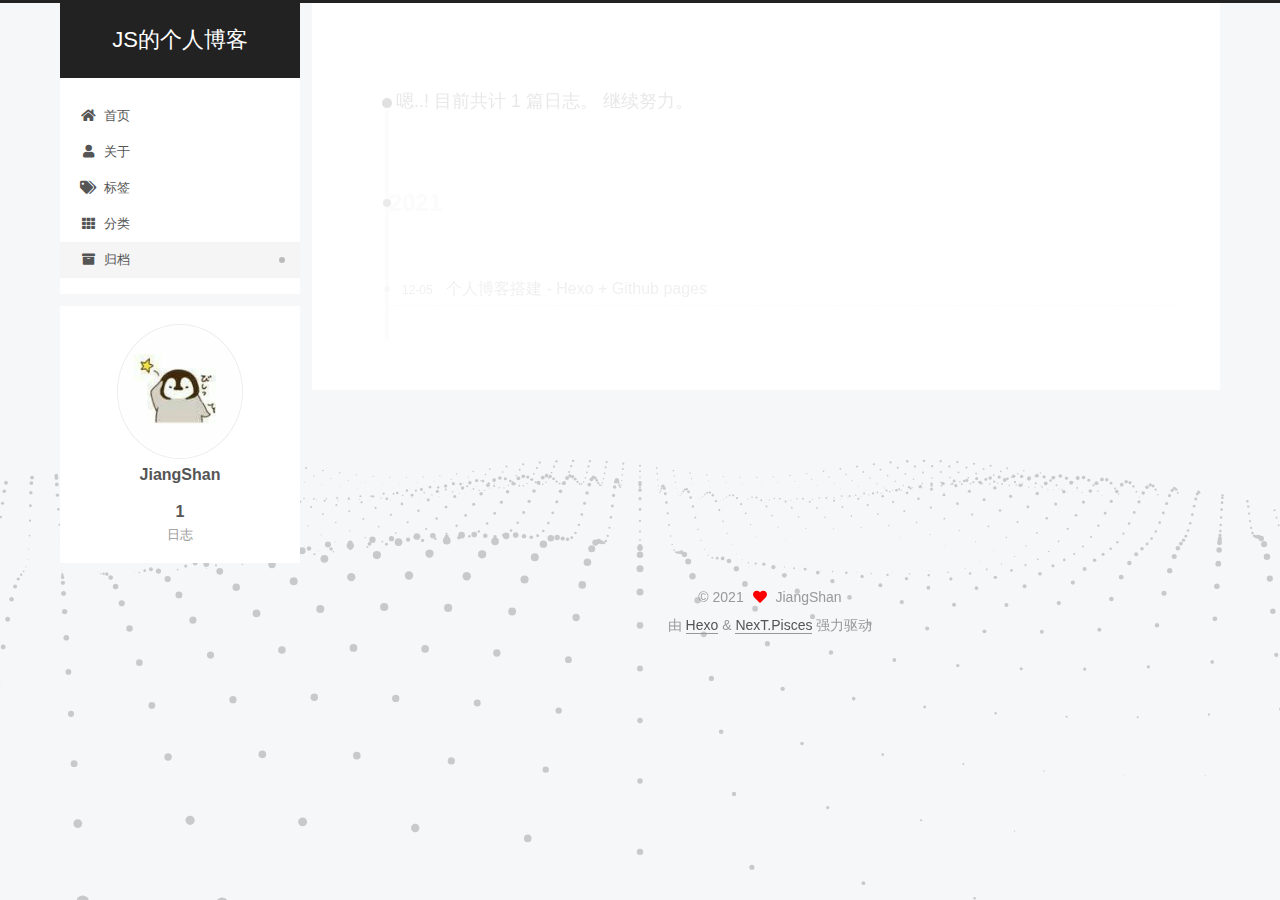
==== archives/index.html @ 1aae8ec8 "Site updated: 2021-12-05 21:14:18" ====
<!DOCTYPE html>
<html lang="zh-Hans">
<head>
  <meta charset="UTF-8">
<meta name="viewport" content="width=device-width, initial-scale=1, maximum-scale=2">
<meta name="theme-color" content="#222">
<meta name="generator" content="Hexo 5.4.0">
  <link rel="apple-touch-icon" sizes="180x180" href="/images/apple-touch-icon-next.png">
  <link rel="icon" type="image/png" sizes="32x32" href="/images/favicon-32x32-next.png">
  <link rel="icon" type="image/png" sizes="16x16" href="/images/favicon-16x16-next.png">
  <link rel="mask-icon" href="/images/logo.svg" color="#222">

<link rel="stylesheet" href="/css/main.css">


<link rel="stylesheet" href="/lib/font-awesome/css/all.min.css">

<script id="hexo-configurations">
    var NexT = window.NexT || {};
    var CONFIG = {"hostname":"jiangshan.site","root":"/","scheme":"Pisces","version":"7.8.0","exturl":false,"sidebar":{"position":"left","display":"post","padding":18,"offset":12,"onmobile":false},"copycode":{"enable":false,"show_result":false,"style":null},"back2top":{"enable":true,"sidebar":false,"scrollpercent":false},"bookmark":{"enable":false,"color":"#222","save":"auto"},"fancybox":false,"mediumzoom":false,"lazyload":false,"pangu":false,"comments":{"style":"tabs","active":null,"storage":true,"lazyload":false,"nav":null},"algolia":{"hits":{"per_page":10},"labels":{"input_placeholder":"Search for Posts","hits_empty":"We didn't find any results for the search: ${query}","hits_stats":"${hits} results found in ${time} ms"}},"localsearch":{"enable":false,"trigger":"auto","top_n_per_article":1,"unescape":false,"preload":false},"motion":{"enable":true,"async":false,"transition":{"post_block":"fadeIn","post_header":"slideDownIn","post_body":"slideDownIn","coll_header":"slideLeftIn","sidebar":"slideUpIn"}}};
  </script>

  <meta property="og:type" content="website">
<meta property="og:title" content="JS的个人博客">
<meta property="og:url" content="http://jiangshan.site/archives/index.html">
<meta property="og:site_name" content="JS的个人博客">
<meta property="og:locale">
<meta property="article:author" content="JiangShan">
<meta name="twitter:card" content="summary">

<link rel="canonical" href="http://jiangshan.site/archives/">


<script id="page-configurations">
  // https://hexo.io/docs/variables.html
  CONFIG.page = {
    sidebar: "",
    isHome : false,
    isPost : false,
    lang   : 'zh-Hans'
  };
</script>

  <title>归档 | JS的个人博客</title>
  






  <noscript>
  <style>
  .use-motion .brand,
  .use-motion .menu-item,
  .sidebar-inner,
  .use-motion .post-block,
  .use-motion .pagination,
  .use-motion .comments,
  .use-motion .post-header,
  .use-motion .post-body,
  .use-motion .collection-header { opacity: initial; }

  .use-motion .site-title,
  .use-motion .site-subtitle {
    opacity: initial;
    top: initial;
  }

  .use-motion .logo-line-before i { left: initial; }
  .use-motion .logo-line-after i { right: initial; }
  </style>
</noscript>

</head>

<body itemscope itemtype="http://schema.org/WebPage">
  <div class="container use-motion">
    <div class="headband"></div>

    <header class="header" itemscope itemtype="http://schema.org/WPHeader">
      <div class="header-inner"><div class="site-brand-container">
  <div class="site-nav-toggle">
    <div class="toggle" aria-label="切换导航栏">
      <span class="toggle-line toggle-line-first"></span>
      <span class="toggle-line toggle-line-middle"></span>
      <span class="toggle-line toggle-line-last"></span>
    </div>
  </div>

  <div class="site-meta">

    <a href="/" class="brand" rel="start">
      <span class="logo-line-before"><i></i></span>
      <h1 class="site-title">JS的个人博客</h1>
      <span class="logo-line-after"><i></i></span>
    </a>
  </div>

  <div class="site-nav-right">
    <div class="toggle popup-trigger">
    </div>
  </div>
</div>




<nav class="site-nav">
  <ul id="menu" class="main-menu menu">
        <li class="menu-item menu-item-home">

    <a href="/" rel="section"><i class="fa fa-home fa-fw"></i>首页</a>

  </li>
        <li class="menu-item menu-item-about">

    <a href="/about/" rel="section"><i class="fa fa-user fa-fw"></i>关于</a>

  </li>
        <li class="menu-item menu-item-tags">

    <a href="/tags/" rel="section"><i class="fa fa-tags fa-fw"></i>标签</a>

  </li>
        <li class="menu-item menu-item-categories">

    <a href="/categories/" rel="section"><i class="fa fa-th fa-fw"></i>分类</a>

  </li>
        <li class="menu-item menu-item-archives">

    <a href="/archives/" rel="section"><i class="fa fa-archive fa-fw"></i>归档</a>

  </li>
  </ul>
</nav>




</div>
    </header>

    
  <div class="back-to-top">
    <i class="fa fa-arrow-up"></i>
    <span>0%</span>
  </div>


    <main class="main">
      <div class="main-inner">
        <div class="content-wrap">
          

          <div class="content archive">
            

  
  
  
  <div class="post-block">
    <div class="posts-collapse">
      <div class="collection-title">
        <span class="collection-header">嗯..! 目前共计 1 篇日志。 继续努力。</span>
      </div>

      
    <div class="collection-year">
      <span class="collection-header">2021</span>
    </div>

  <article itemscope itemtype="http://schema.org/Article">
    <header class="post-header">

      <div class="post-meta">
        <time itemprop="dateCreated"
              datetime="2021-12-05T10:29:55+08:00"
              content="2021-12-05">
          12-05
        </time>
      </div>

      <div class="post-title">
          <a class="post-title-link" href="/2021/12/05/%E4%B8%AA%E4%BA%BA%E5%8D%9A%E5%AE%A2%E6%90%AD%E5%BB%BA-Hexo-Github-pages/" itemprop="url">
            <span itemprop="name">个人博客搭建 - Hexo + Github pages</span>
          </a>
      </div>

    </header>
  </article>


    </div>
  </div>
  
  
  

  



          </div>
          

<script>
  window.addEventListener('tabs:register', () => {
    let { activeClass } = CONFIG.comments;
    if (CONFIG.comments.storage) {
      activeClass = localStorage.getItem('comments_active') || activeClass;
    }
    if (activeClass) {
      let activeTab = document.querySelector(`a[href="#comment-${activeClass}"]`);
      if (activeTab) {
        activeTab.click();
      }
    }
  });
  if (CONFIG.comments.storage) {
    window.addEventListener('tabs:click', event => {
      if (!event.target.matches('.tabs-comment .tab-content .tab-pane')) return;
      let commentClass = event.target.classList[1];
      localStorage.setItem('comments_active', commentClass);
    });
  }
</script>

        </div>
          
  
  <div class="toggle sidebar-toggle">
    <span class="toggle-line toggle-line-first"></span>
    <span class="toggle-line toggle-line-middle"></span>
    <span class="toggle-line toggle-line-last"></span>
  </div>

  <aside class="sidebar">
    <div class="sidebar-inner">

      <ul class="sidebar-nav motion-element">
        <li class="sidebar-nav-toc">
          文章目录
        </li>
        <li class="sidebar-nav-overview">
          站点概览
        </li>
      </ul>

      <!--noindex-->
      <div class="post-toc-wrap sidebar-panel">
      </div>
      <!--/noindex-->

      <div class="site-overview-wrap sidebar-panel">
        <div class="site-author motion-element" itemprop="author" itemscope itemtype="http://schema.org/Person">
    <img class="site-author-image" itemprop="image" alt="JiangShan"
      src="/images/avatar.jpg">
  <p class="site-author-name" itemprop="name">JiangShan</p>
  <div class="site-description" itemprop="description"></div>
</div>
<div class="site-state-wrap motion-element">
  <nav class="site-state">
      <div class="site-state-item site-state-posts">
          <a href="/archives/">
        
          <span class="site-state-item-count">1</span>
          <span class="site-state-item-name">日志</span>
        </a>
      </div>
  </nav>
</div>



      </div>

    </div>
  </aside>
  <div id="sidebar-dimmer"></div>


      </div>
    </main>

    <footer class="footer">
      <div class="footer-inner">
        

        

<div class="copyright">
  
  &copy; 
  <span itemprop="copyrightYear">2021</span>
  <span class="with-love">
    <i class="fa fa-heart"></i>
  </span>
  <span class="author" itemprop="copyrightHolder">JiangShan</span>
</div>
  <div class="powered-by">由 <a href="https://hexo.io/" class="theme-link" rel="noopener" target="_blank">Hexo</a> & <a href="https://pisces.theme-next.org/" class="theme-link" rel="noopener" target="_blank">NexT.Pisces</a> 强力驱动
  </div>

        








      </div>
    </footer>
  </div>

  
  <script src="/lib/anime.min.js"></script>
  <script src="/lib/velocity/velocity.min.js"></script>
  <script src="/lib/velocity/velocity.ui.min.js"></script>

<script src="/js/utils.js"></script>

<script src="/js/motion.js"></script>


<script src="/js/schemes/pisces.js"></script>


<script src="/js/next-boot.js"></script>


  <script defer src="/lib/three/three.min.js"></script>
    <script defer src="/lib/three/three-waves.min.js"></script>


  















  

  

</body>
</html>
---- css/main.css ----
:root {
  --body-bg-color: #f5f7f9;
  --content-bg-color: #fff;
  --card-bg-color: #f5f5f5;
  --text-color: #555;
  --blockquote-color: #666;
  --link-color: #555;
  --link-hover-color: #222;
  --brand-color: #fff;
  --brand-hover-color: #fff;
  --table-row-odd-bg-color: #f9f9f9;
  --table-row-hover-bg-color: #f5f5f5;
  --menu-item-bg-color: #f5f5f5;
  --btn-default-bg: #fff;
  --btn-default-color: #555;
  --btn-default-border-color: #555;
  --btn-default-hover-bg: #222;
  --btn-default-hover-color: #fff;
  --btn-default-hover-border-color: #222;
}
html {
  line-height: 1.15; /* 1 */
  -webkit-text-size-adjust: 100%; /* 2 */
}
body {
  margin: 0;
}
main {
  display: block;
}
h1 {
  font-size: 2em;
  margin: 0.67em 0;
}
hr {
  box-sizing: content-box; /* 1 */
  height: 0; /* 1 */
  overflow: visible; /* 2 */
}
pre {
  font-family: monospace, monospace; /* 1 */
  font-size: 1em; /* 2 */
}
a {
  background: transparent;
}
abbr[title] {
  border-bottom: none; /* 1 */
  text-decoration: underline; /* 2 */
  text-decoration: underline dotted; /* 2 */
}
b,
strong {
  font-weight: bolder;
}
code,
kbd,
samp {
  font-family: monospace, monospace; /* 1 */
  font-size: 1em; /* 2 */
}
small {
  font-size: 80%;
}
sub,
sup {
  font-size: 75%;
  line-height: 0;
  position: relative;
  vertical-align: baseline;
}
sub {
  bottom: -0.25em;
}
sup {
  top: -0.5em;
}
img {
  border-style: none;
}
button,
input,
optgroup,
select,
textarea {
  font-family: inherit; /* 1 */
  font-size: 100%; /* 1 */
  line-height: 1.15; /* 1 */
  margin: 0; /* 2 */
}
button,
input {
/* 1 */
  overflow: visible;
}
button,
select {
/* 1 */
  text-transform: none;
}
button,
[type='button'],
[type='reset'],
[type='submit'] {
  -webkit-appearance: button;
}
button::-moz-focus-inner,
[type='button']::-moz-focus-inner,
[type='reset']::-moz-focus-inner,
[type='submit']::-moz-focus-inner {
  border-style: none;
  padding: 0;
}
button:-moz-focusring,
[type='button']:-moz-focusring,
[type='reset']:-moz-focusring,
[type='submit']:-moz-focusring {
  outline: 1px dotted ButtonText;
}
fieldset {
  padding: 0.35em 0.75em 0.625em;
}
legend {
  box-sizing: border-box; /* 1 */
  color: inherit; /* 2 */
  display: table; /* 1 */
  max-width: 100%; /* 1 */
  padding: 0; /* 3 */
  white-space: normal; /* 1 */
}
progress {
  vertical-align: baseline;
}
textarea {
  overflow: auto;
}
[type='checkbox'],
[type='radio'] {
  box-sizing: border-box; /* 1 */
  padding: 0; /* 2 */
}
[type='number']::-webkit-inner-spin-button,
[type='number']::-webkit-outer-spin-button {
  height: auto;
}
[type='search'] {
  outline-offset: -2px; /* 2 */
  -webkit-appearance: textfield; /* 1 */
}
[type='search']::-webkit-search-decoration {
  -webkit-appearance: none;
}
::-webkit-file-upload-button {
  font: inherit; /* 2 */
  -webkit-appearance: button; /* 1 */
}
details {
  display: block;
}
summary {
  display: list-item;
}
template {
  display: none;
}
[hidden] {
  display: none;
}
::selection {
  background: #262a30;
  color: #eee;
}
html,
body {
  height: 100%;
}
body {
  background: var(--body-bg-color);
  color: var(--text-color);
  font-family: 'Lato', "PingFang SC", "Microsoft YaHei", sans-serif;
  font-size: 1em;
  line-height: 2;
}
@media (max-width: 991px) {
  body {
    padding-left: 0 !important;
    padding-right: 0 !important;
  }
}
h1,
h2,
h3,
h4,
h5,
h6 {
  font-family: 'Lato', "PingFang SC", "Microsoft YaHei", sans-serif;
  font-weight: bold;
  line-height: 1.5;
  margin: 20px 0 15px;
}
h1 {
  font-size: 1.5em;
}
h2 {
  font-size: 1.375em;
}
h3 {
  font-size: 1.25em;
}
h4 {
  font-size: 1.125em;
}
h5 {
  font-size: 1em;
}
h6 {
  font-size: 0.875em;
}
p {
  margin: 0 0 20px 0;
}
a,
span.exturl {
  border-bottom: 1px solid #999;
  color: var(--link-color);
  outline: 0;
  text-decoration: none;
  overflow-wrap: break-word;
  word-wrap: break-word;
  cursor: pointer;
}
a:hover,
span.exturl:hover {
  border-bottom-color: var(--link-hover-color);
  color: var(--link-hover-color);
}
iframe,
img,
video {
  display: block;
  margin-left: auto;
  margin-right: auto;
  max-width: 100%;
}
hr {
  background-image: repeating-linear-gradient(-45deg, #ddd, #ddd 4px, transparent 4px, transparent 8px);
  border: 0;
  height: 3px;
  margin: 40px 0;
}
blockquote {
  border-left: 4px solid #ddd;
  color: var(--blockquote-color);
  margin: 0;
  padding: 0 15px;
}
blockquote cite::before {
  content: '-';
  padding: 0 5px;
}
dt {
  font-weight: bold;
}
dd {
  margin: 0;
  padding: 0;
}
kbd {
  background-color: #f5f5f5;
  background-image: linear-gradient(#eee, #fff, #eee);
  border: 1px solid #ccc;
  border-radius: 0.2em;
  box-shadow: 0.1em 0.1em 0.2em rgba(0,0,0,0.1);
  color: #555;
  font-family: inherit;
  padding: 0.1em 0.3em;
  white-space: nowrap;
}
.table-container {
  overflow: auto;
}
table {
  border-collapse: collapse;
  border-spacing: 0;
  font-size: 0.875em;
  margin: 0 0 20px 0;
  width: 100%;
}
tbody tr:nth-of-type(odd) {
  background: var(--table-row-odd-bg-color);
}
tbody tr:hover {
  background: var(--table-row-hover-bg-color);
}
caption,
th,
td {
  font-weight: normal;
  padding: 8px;
  vertical-align: middle;
}
th,
td {
  border: 1px solid #ddd;
  border-bottom: 3px solid #ddd;
}
th {
  font-weight: 700;
  padding-bottom: 10px;
}
td {
  border-bottom-width: 1px;
}
.btn {
  background: var(--btn-default-bg);
  border: 2px solid var(--btn-default-border-color);
  border-radius: 2px;
  color: var(--btn-default-color);
  display: inline-block;
  font-size: 0.875em;
  line-height: 2;
  padding: 0 20px;
  text-decoration: none;
  transition-property: background-color;
  transition-delay: 0s;
  transition-duration: 0.2s;
  transition-timing-function: ease-in-out;
}
.btn:hover {
  background: var(--btn-default-hover-bg);
  border-color: var(--btn-default-hover-border-color);
  color: var(--btn-default-hover-color);
}
.btn + .btn {
  margin: 0 0 8px 8px;
}
.btn .fa-fw {
  text-align: left;
  width: 1.285714285714286em;
}
.toggle {
  line-height: 0;
}
.toggle .toggle-line {
  background: #fff;
  display: inline-block;
  height: 2px;
  left: 0;
  position: relative;
  top: 0;
  transition: all 0.4s;
  vertical-align: top;
  width: 100%;
}
.toggle .toggle-line:not(:first-child) {
  margin-top: 3px;
}
.toggle.toggle-arrow .toggle-line-first {
  left: 50%;
  top: 2px;
  transform: rotate(45deg);
  width: 50%;
}
.toggle.toggle-arrow .toggle-line-middle {
  left: 2px;
  width: 90%;
}
.toggle.toggle-arrow .toggle-line-last {
  left: 50%;
  top: -2px;
  transform: rotate(-45deg);
  width: 50%;
}
.toggle.toggle-close .toggle-line-first {
  transform: rotate(-45deg);
  top: 5px;
}
.toggle.toggle-close .toggle-line-middle {
  opacity: 0;
}
.toggle.toggle-close .toggle-line-last {
  transform: rotate(45deg);
  top: -5px;
}
.highlight,
pre {
  background: #f7f7f7;
  color: #4d4d4c;
  line-height: 1.6;
  margin: 0 auto 20px;
}
pre,
code {
  font-family: consolas, Menlo, monospace, "PingFang SC", "Microsoft YaHei";
}
code {
  background: #eee;
  border-radius: 3px;
  color: #555;
  padding: 2px 4px;
  overflow-wrap: break-word;
  word-wrap: break-word;
}
.highlight *::selection {
  background: #d6d6d6;
}
.highlight pre {
  border: 0;
  margin: 0;
  padding: 10px 0;
}
.highlight table {
  border: 0;
  margin: 0;
  width: auto;
}
.highlight td {
  border: 0;
  padding: 0;
}
.highlight figcaption {
  background: #eff2f3;
  color: #4d4d4c;
  display: flex;
  font-size: 0.875em;
  justify-content: space-between;
  line-height: 1.2;
  padding: 0.5em;
}
.highlight figcaption a {
  color: #4d4d4c;
}
.highlight figcaption a:hover {
  border-bottom-color: #4d4d4c;
}
.highlight .gutter {
  -moz-user-select: none;
  -ms-user-select: none;
  -webkit-user-select: none;
  user-select: none;
}
.highlight .gutter pre {
  background: #eff2f3;
  color: #869194;
  padding-left: 10px;
  padding-right: 10px;
  text-align: right;
}
.highlight .code pre {
  background: #f7f7f7;
  padding-left: 10px;
  width: 100%;
}
.gist table {
  width: auto;
}
.gist table td {
  border: 0;
}
pre {
  overflow: auto;
  padding: 10px;
}
pre code {
  background: none;
  color: #4d4d4c;
  font-size: 0.875em;
  padding: 0;
  text-shadow: none;
}
pre .deletion {
  background: #fdd;
}
pre .addition {
  background: #dfd;
}
pre .meta {
  color: #eab700;
  -moz-user-select: none;
  -ms-user-select: none;
  -webkit-user-select: none;
  user-select: none;
}
pre .comment {
  color: #8e908c;
}
pre .variable,
pre .attribute,
pre .tag,
pre .name,
pre .regexp,
pre .ruby .constant,
pre .xml .tag .title,
pre .xml .pi,
pre .xml .doctype,
pre .html .doctype,
pre .css .id,
pre .css .class,
pre .css .pseudo {
  color: #c82829;
}
pre .number,
pre .preprocessor,
pre .built_in,
pre .builtin-name,
pre .literal,
pre .params,
pre .constant,
pre .command {
  color: #f5871f;
}
pre .ruby .class .title,
pre .css .rules .attribute,
pre .string,
pre .symbol,
pre .value,
pre .inheritance,
pre .header,
pre .ruby .symbol,
pre .xml .cdata,
pre .special,
pre .formula {
  color: #718c00;
}
pre .title,
pre .css .hexcolor {
  color: #3e999f;
}
pre .function,
pre .python .decorator,
pre .python .title,
pre .ruby .function .title,
pre .ruby .title .keyword,
pre .perl .sub,
pre .javascript .title,
pre .coffeescript .title {
  color: #4271ae;
}
pre .keyword,
pre .javascript .function {
  color: #8959a8;
}
.blockquote-center {
  border-left: none;
  margin: 40px 0;
  padding: 0;
  position: relative;
  text-align: center;
}
.blockquote-center .fa {
  display: block;
  opacity: 0.6;
  position: absolute;
  width: 100%;
}
.blockquote-center .fa-quote-left {
  border-top: 1px solid #ccc;
  text-align: left;
  top: -20px;
}
.blockquote-center .fa-quote-right {
  border-bottom: 1px solid #ccc;
  text-align: right;
  bottom: -20px;
}
.blockquote-center p,
.blockquote-center div {
  text-align: center;
}
.post-body .group-picture img {
  margin: 0 auto;
  padding: 0 3px;
}
.group-picture-row {
  margin-bottom: 6px;
  overflow: hidden;
}
.group-picture-column {
  float: left;
  margin-bottom: 10px;
}
.post-body .label {
  color: #555;
  display: inline;
  padding: 0 2px;
}
.post-body .label.default {
  background: #f0f0f0;
}
.post-body .label.primary {
  background: #efe6f7;
}
.post-body .label.info {
  background: #e5f2f8;
}
.post-body .label.success {
  background: #e7f4e9;
}
.post-body .label.warning {
  background: #fcf6e1;
}
.post-body .label.danger {
  background: #fae8eb;
}
.post-body .tabs {
  margin-bottom: 20px;
}
.post-body .tabs,
.tabs-comment {
  display: block;
  padding-top: 10px;
  position: relative;
}
.post-body .tabs ul.nav-tabs,
.tabs-comment ul.nav-tabs {
  display: flex;
  flex-wrap: wrap;
  margin: 0;
  margin-bottom: -1px;
  padding: 0;
}
@media (max-width: 413px) {
  .post-body .tabs ul.nav-tabs,
  .tabs-comment ul.nav-tabs {
    display: block;
    margin-bottom: 5px;
  }
}
.post-body .tabs ul.nav-tabs li.tab,
.tabs-comment ul.nav-tabs li.tab {
  border-bottom: 1px solid #ddd;
  border-left: 1px solid transparent;
  border-right: 1px solid transparent;
  border-top: 3px solid transparent;
  flex-grow: 1;
  list-style-type: none;
  border-radius: 0 0 0 0;
}
@media (max-width: 413px) {
  .post-body .tabs ul.nav-tabs li.tab,
  .tabs-comment ul.nav-tabs li.tab {
    border-bottom: 1px solid transparent;
    border-left: 3px solid transparent;
    border-right: 1px solid transparent;
    border-top: 1px solid transparent;
  }
}
@media (max-width: 413px) {
  .post-body .tabs ul.nav-tabs li.tab,
  .tabs-comment ul.nav-tabs li.tab {
    border-radius: 0;
  }
}
.post-body .tabs ul.nav-tabs li.tab a,
.tabs-comment ul.nav-tabs li.tab a {
  border-bottom: initial;
  display: block;
  line-height: 1.8;
  outline: 0;
  padding: 0.25em 0.75em;
  text-align: center;
  transition-delay: 0s;
  transition-duration: 0.2s;
  transition-timing-function: ease-out;
}
.post-body .tabs ul.nav-tabs li.tab a i,
.tabs-comment ul.nav-tabs li.tab a i {
  width: 1.285714285714286em;
}
.post-body .tabs ul.nav-tabs li.tab.active,
.tabs-comment ul.nav-tabs li.tab.active {
  border-bottom: 1px solid transparent;
  border-left: 1px solid #ddd;
  border-right: 1px solid #ddd;
  border-top: 3px solid #fc6423;
}
@media (max-width: 413px) {
  .post-body .tabs ul.nav-tabs li.tab.active,
  .tabs-comment ul.nav-tabs li.tab.active {
    border-bottom: 1px solid #ddd;
    border-left: 3px solid #fc6423;
    border-right: 1px solid #ddd;
    border-top: 1px solid #ddd;
  }
}
.post-body .tabs ul.nav-tabs li.tab.active a,
.tabs-comment ul.nav-tabs li.tab.active a {
  color: var(--link-color);
  cursor: default;
}
.post-body .tabs .tab-content .tab-pane,
.tabs-comment .tab-content .tab-pane {
  border: 1px solid #ddd;
  border-top: 0;
  padding: 20px 20px 0 20px;
  border-radius: 0;
}
.post-body .tabs .tab-content .tab-pane:not(.active),
.tabs-comment .tab-content .tab-pane:not(.active) {
  display: none;
}
.post-body .tabs .tab-content .tab-pane.active,
.tabs-comment .tab-content .tab-pane.active {
  display: block;
}
.post-body .tabs .tab-content .tab-pane.active:nth-of-type(1),
.tabs-comment .tab-content .tab-pane.active:nth-of-type(1) {
  border-radius: 0 0 0 0;
}
@media (max-width: 413px) {
  .post-body .tabs .tab-content .tab-pane.active:nth-of-type(1),
  .tabs-comment .tab-content .tab-pane.active:nth-of-type(1) {
    border-radius: 0;
  }
}
.post-body .note {
  border-radius: 3px;
  margin-bottom: 20px;
  padding: 1em;
  position: relative;
  border: 1px solid #eee;
  border-left-width: 5px;
}
.post-body .note h2,
.post-body .note h3,
.post-body .note h4,
.post-body .note h5,
.post-body .note h6 {
  margin-top: 0;
  border-bottom: initial;
  margin-bottom: 0;
  padding-top: 0;
}
.post-body .note p:first-child,
.post-body .note ul:first-child,
.post-body .note ol:first-child,
.post-body .note table:first-child,
.post-body .note pre:first-child,
.post-body .note blockquote:first-child,
.post-body .note img:first-child {
  margin-top: 0;
}
.post-body .note p:last-child,
.post-body .note ul:last-child,
.post-body .note ol:last-child,
.post-body .note table:last-child,
.post-body .note pre:last-child,
.post-body .note blockquote:last-child,
.post-body .note img:last-child {
  margin-bottom: 0;
}
.post-body .note.default {
  border-left-color: #777;
}
.post-body .note.default h2,
.post-body .note.default h3,
.post-body .note.default h4,
.post-body .note.default h5,
.post-body .note.default h6 {
  color: #777;
}
.post-body .note.primary {
  border-left-color: #6f42c1;
}
.post-body .note.primary h2,
.post-body .note.primary h3,
.post-body .note.primary h4,
.post-body .note.primary h5,
.post-body .note.primary h6 {
  color: #6f42c1;
}
.post-body .note.info {
  border-left-color: #428bca;
}
.post-body .note.info h2,
.post-body .note.info h3,
.post-body .note.info h4,
.post-body .note.info h5,
.post-body .note.info h6 {
  color: #428bca;
}
.post-body .note.success {
  border-left-color: #5cb85c;
}
.post-body .note.success h2,
.post-body .note.success h3,
.post-body .note.success h4,
.post-body .note.success h5,
.post-body .note.success h6 {
  color: #5cb85c;
}
.post-body .note.warning {
  border-left-color: #f0ad4e;
}
.post-body .note.warning h2,
.post-body .note.warning h3,
.post-body .note.warning h4,
.post-body .note.warning h5,
.post-body .note.warning h6 {
  color: #f0ad4e;
}
.post-body .note.danger {
  border-left-color: #d9534f;
}
.post-body .note.danger h2,
.post-body .note.danger h3,
.post-body .note.danger h4,
.post-body .note.danger h5,
.post-body .note.danger h6 {
  color: #d9534f;
}
.pagination .prev,
.pagination .next,
.pagination .page-number,
.pagination .space {
  display: inline-block;
  margin: 0 10px;
  padding: 0 11px;
  position: relative;
  top: -1px;
}
@media (max-width: 767px) {
  .pagination .prev,
  .pagination .next,
  .pagination .page-number,
  .pagination .space {
    margin: 0 5px;
  }
}
.pagination {
  border-top: 1px solid #eee;
  margin: 120px 0 0;
  text-align: center;
}
.pagination .prev,
.pagination .next,
.pagination .page-number {
  border-bottom: 0;
  border-top: 1px solid #eee;
  transition-property: border-color;
  transition-delay: 0s;
  transition-duration: 0.2s;
  transition-timing-function: ease-in-out;
}
.pagination .prev:hover,
.pagination .next:hover,
.pagination .page-number:hover {
  border-top-color: #222;
}
.pagination .space {
  margin: 0;
  padding: 0;
}
.pagination .prev {
  margin-left: 0;
}
.pagination .next {
  margin-right: 0;
}
.pagination .page-number.current {
  background: #ccc;
  border-top-color: #ccc;
  color: #fff;
}
@media (max-width: 767px) {
  .pagination {
    border-top: none;
  }
  .pagination .prev,
  .pagination .next,
  .pagination .page-number {
    border-bottom: 1px solid #eee;
    border-top: 0;
    margin-bottom: 10px;
    padding: 0 10px;
  }
  .pagination .prev:hover,
  .pagination .next:hover,
  .pagination .page-number:hover {
    border-bottom-color: #222;
  }
}
.comments {
  margin-top: 60px;
  overflow: hidden;
}
.comment-button-group {
  display: flex;
  flex-wrap: wrap-reverse;
  justify-content: center;
  margin: 1em 0;
}
.comment-button-group .comment-button {
  margin: 0.1em 0.2em;
}
.comment-button-group .comment-button.active {
  background: var(--btn-default-hover-bg);
  border-color: var(--btn-default-hover-border-color);
  color: var(--btn-default-hover-color);
}
.comment-position {
  display: none;
}
.comment-position.active {
  display: block;
}
.tabs-comment {
  background: var(--content-bg-color);
  margin-top: 4em;
  padding-top: 0;
}
.tabs-comment .comments {
  border: 0;
  box-shadow: none;
  margin-top: 0;
  padding-top: 0;
}
.container {
  min-height: 100%;
  position: relative;
}
.main-inner {
  margin: 0 auto;
  width: calc(100% - 20px);
}
@media (min-width: 1200px) {
  .main-inner {
    width: 1160px;
  }
}
@media (min-width: 1600px) {
  .main-inner {
    width: 73%;
  }
}
@media (max-width: 767px) {
  .content-wrap {
    padding: 0 20px;
  }
}
.header {
  background: transparent;
}
.header-inner {
  margin: 0 auto;
  width: calc(100% - 20px);
}
@media (min-width: 1200px) {
  .header-inner {
    width: 1160px;
  }
}
@media (min-width: 1600px) {
  .header-inner {
    width: 73%;
  }
}
.site-brand-container {
  display: flex;
  flex-shrink: 0;
  padding: 0 10px;
}
.headband {
  background: #222;
  height: 3px;
}
.site-meta {
  flex-grow: 1;
  text-align: center;
}
@media (max-width: 767px) {
  .site-meta {
    text-align: center;
  }
}
.brand {
  border-bottom: none;
  color: var(--brand-color);
  display: inline-block;
  line-height: 1.375em;
  padding: 0 40px;
  position: relative;
}
.brand:hover {
  color: var(--brand-hover-color);
}
.site-title {
  font-family: 'Lato', "PingFang SC", "Microsoft YaHei", sans-serif;
  font-size: 1.375em;
  font-weight: normal;
  margin: 0;
}
.site-subtitle {
  color: #ddd;
  font-size: 0.8125em;
  margin: 10px 0;
}
.use-motion .brand {
  opacity: 0;
}
.use-motion .site-title,
.use-motion .site-subtitle,
.use-motion .custom-logo-image {
  opacity: 0;
  position: relative;
  top: -10px;
}
.site-nav-toggle,
.site-nav-right {
  display: none;
}
@media (max-width: 767px) {
  .site-nav-toggle,
  .site-nav-right {
    display: flex;
    flex-direction: column;
    justify-content: center;
  }
}
.site-nav-toggle .toggle,
.site-nav-right .toggle {
  color: var(--text-color);
  padding: 10px;
  width: 22px;
}
.site-nav-toggle .toggle .toggle-line,
.site-nav-right .toggle .toggle-line {
  background: var(--text-color);
  border-radius: 1px;
}
.site-nav {
  display: block;
}
@media (max-width: 767px) {
  .site-nav {
    clear: both;
    display: none;
  }
}
.site-nav.site-nav-on {
  display: block;
}
.menu {
  margin-top: 20px;
  padding-left: 0;
  text-align: center;
}
.menu-item {
  display: inline-block;
  list-style: none;
  margin: 0 10px;
}
@media (max-width: 767px) {
  .menu-item {
    display: block;
    margin-top: 10px;
  }
  .menu-item.menu-item-search {
    display: none;
  }
}
.menu-item a,
.menu-item span.exturl {
  border-bottom: 0;
  display: block;
  font-size: 0.8125em;
  transition-property: border-color;
  transition-delay: 0s;
  transition-duration: 0.2s;
  transition-timing-function: ease-in-out;
}
@media (hover: none) {
  .menu-item a:hover,
  .menu-item span.exturl:hover {
    border-bottom-color: transparent !important;
  }
}
.menu-item .fa,
.menu-item .fab,
.menu-item .far,
.menu-item .fas {
  margin-right: 8px;
}
.menu-item .badge {
  display: inline-block;
  font-weight: bold;
  line-height: 1;
  margin-left: 0.35em;
  margin-top: 0.35em;
  text-align: center;
  white-space: nowrap;
}
@media (max-width: 767px) {
  .menu-item .badge {
    float: right;
    margin-left: 0;
  }
}
.menu-item-active a,
.menu .menu-item a:hover,
.menu .menu-item span.exturl:hover {
  background: var(--menu-item-bg-color);
}
.use-motion .menu-item {
  opacity: 0;
}
.sidebar {
  background: #222;
  bottom: 0;
  box-shadow: inset 0 2px 6px #000;
  position: fixed;
  top: 0;
}
@media (max-width: 991px) {
  .sidebar {
    display: none;
  }
}
.sidebar-inner {
  color: #999;
  padding: 18px 10px;
  text-align: center;
}
.cc-license {
  margin-top: 10px;
  text-align: center;
}
.cc-license .cc-opacity {
  border-bottom: none;
  opacity: 0.7;
}
.cc-license .cc-opacity:hover {
  opacity: 0.9;
}
.cc-license img {
  display: inline-block;
}
.site-author-image {
  border: 1px solid #eee;
  display: block;
  margin: 0 auto;
  max-width: 120px;
  padding: 2px;
  border-radius: 50%;
}
.site-author-name {
  color: var(--text-color);
  font-weight: 600;
  margin: 0;
  text-align: center;
}
.site-description {
  color: #999;
  font-size: 0.8125em;
  margin-top: 0;
  text-align: center;
}
.links-of-author {
  margin-top: 15px;
}
.links-of-author a,
.links-of-author span.exturl {
  border-bottom-color: #555;
  display: inline-block;
  font-size: 0.8125em;
  margin-bottom: 10px;
  margin-right: 10px;
  vertical-align: middle;
}
.links-of-author a::before,
.links-of-author span.exturl::before {
  background: #a259cb;
  border-radius: 50%;
  content: ' ';
  display: inline-block;
  height: 4px;
  margin-right: 3px;
  vertical-align: middle;
  width: 4px;
}
.sidebar-button {
  margin-top: 15px;
}
.sidebar-button a {
  border: 1px solid #fc6423;
  border-radius: 4px;
  color: #fc6423;
  display: inline-block;
  padding: 0 15px;
}
.sidebar-button a .fa,
.sidebar-button a .fab,
.sidebar-button a .far,
.sidebar-button a .fas {
  margin-right: 5px;
}
.sidebar-button a:hover {
  background: #fc6423;
  border: 1px solid #fc6423;
  color: #fff;
}
.sidebar-button a:hover .fa,
.sidebar-button a:hover .fab,
.sidebar-button a:hover .far,
.sidebar-button a:hover .fas {
  color: #fff;
}
.links-of-blogroll {
  font-size: 0.8125em;
  margin-top: 10px;
}
.links-of-blogroll-title {
  font-size: 0.875em;
  font-weight: 600;
  margin-top: 0;
}
.links-of-blogroll-list {
  list-style: none;
  margin: 0;
  padding: 0;
}
#sidebar-dimmer {
  display: none;
}
@media (max-width: 767px) {
  #sidebar-dimmer {
    background: #000;
    display: block;
    height: 100%;
    left: 100%;
    opacity: 0;
    position: fixed;
    top: 0;
    width: 100%;
    z-index: 1100;
  }
  .sidebar-active + #sidebar-dimmer {
    opacity: 0.7;
    transform: translateX(-100%);
    transition: opacity 0.5s;
  }
}
.sidebar-nav {
  margin: 0;
  padding-bottom: 20px;
  padding-left: 0;
}
.sidebar-nav li {
  border-bottom: 1px solid transparent;
  color: var(--text-color);
  cursor: pointer;
  display: inline-block;
  font-size: 0.875em;
}
.sidebar-nav li.sidebar-nav-overview {
  margin-left: 10px;
}
.sidebar-nav li:hover {
  color: #fc6423;
}
.sidebar-nav .sidebar-nav-active {
  border-bottom-color: #fc6423;
  color: #fc6423;
}
.sidebar-nav .sidebar-nav-active:hover {
  color: #fc6423;
}
.sidebar-panel {
  display: none;
  overflow-x: hidden;
  overflow-y: auto;
}
.sidebar-panel-active {
  display: block;
}
.sidebar-toggle {
  background: #222;
  bottom: 45px;
  cursor: pointer;
  height: 14px;
  left: 30px;
  padding: 5px;
  position: fixed;
  width: 14px;
  z-index: 1300;
}
@media (max-width: 991px) {
  .sidebar-toggle {
    left: 20px;
    opacity: 0.8;
    display: none;
  }
}
.sidebar-toggle:hover .toggle-line {
  background: #fc6423;
}
.post-toc {
  font-size: 0.875em;
}
.post-toc ol {
  list-style: none;
  margin: 0;
  padding: 0 2px 5px 10px;
  text-align: left;
}
.post-toc ol > ol {
  padding-left: 0;
}
.post-toc ol a {
  transition-property: all;
  transition-delay: 0s;
  transition-duration: 0.2s;
  transition-timing-function: ease-in-out;
}
.post-toc .nav-item {
  line-height: 1.8;
  overflow: hidden;
  text-overflow: ellipsis;
  white-space: nowrap;
}
.post-toc .nav .nav-child {
  display: none;
}
.post-toc .nav .active > .nav-child {
  display: block;
}
.post-toc .nav .active-current > .nav-child {
  display: block;
}
.post-toc .nav .active-current > .nav-child > .nav-item {
  display: block;
}
.post-toc .nav .active > a {
  border-bottom-color: #fc6423;
  color: #fc6423;
}
.post-toc .nav .active-current > a {
  color: #fc6423;
}
.post-toc .nav .active-current > a:hover {
  color: #fc6423;
}
.site-state {
  display: flex;
  justify-content: center;
  line-height: 1.4;
  margin-top: 10px;
  overflow: hidden;
  text-align: center;
  white-space: nowrap;
}
.site-state-item {
  padding: 0 15px;
}
.site-state-item:not(:first-child) {
  border-left: 1px solid #eee;
}
.site-state-item a {
  border-bottom: none;
}
.site-state-item-count {
  display: block;
  font-size: 1em;
  font-weight: 600;
  text-align: center;
}
.site-state-item-name {
  color: #999;
  font-size: 0.8125em;
}
.footer {
  color: #999;
  font-size: 0.875em;
  padding: 20px 0;
}
.footer.footer-fixed {
  bottom: 0;
  left: 0;
  position: absolute;
  right: 0;
}
.footer-inner {
  box-sizing: border-box;
  margin: 0 auto;
  text-align: center;
  width: calc(100% - 20px);
}
@media (min-width: 1200px) {
  .footer-inner {
    width: 1160px;
  }
}
@media (min-width: 1600px) {
  .footer-inner {
    width: 73%;
  }
}
.languages {
  display: inline-block;
  font-size: 1.125em;
  position: relative;
}
.languages .lang-select-label span {
  margin: 0 0.5em;
}
.languages .lang-select {
  height: 100%;
  left: 0;
  opacity: 0;
  position: absolute;
  top: 0;
  width: 100%;
}
.with-love {
  color: #ff0000;
  display: inline-block;
  margin: 0 5px;
}
.powered-by,
.theme-info {
  display: inline-block;
}
@-moz-keyframes iconAnimate {
  0%, 100% {
    transform: scale(1);
  }
  10%, 30% {
    transform: scale(0.9);
  }
  20%, 40%, 60%, 80% {
    transform: scale(1.1);
  }
  50%, 70% {
    transform: scale(1.1);
  }
}
@-webkit-keyframes iconAnimate {
  0%, 100% {
    transform: scale(1);
  }
  10%, 30% {
    transform: scale(0.9);
  }
  20%, 40%, 60%, 80% {
    transform: scale(1.1);
  }
  50%, 70% {
    transform: scale(1.1);
  }
}
@-o-keyframes iconAnimate {
  0%, 100% {
    transform: scale(1);
  }
  10%, 30% {
    transform: scale(0.9);
  }
  20%, 40%, 60%, 80% {
    transform: scale(1.1);
  }
  50%, 70% {
    transform: scale(1.1);
  }
}
@keyframes iconAnimate {
  0%, 100% {
    transform: scale(1);
  }
  10%, 30% {
    transform: scale(0.9);
  }
  20%, 40%, 60%, 80% {
    transform: scale(1.1);
  }
  50%, 70% {
    transform: scale(1.1);
  }
}
.back-to-top {
  font-size: 12px;
  text-align: center;
  transition-delay: 0s;
  transition-duration: 0.2s;
  transition-timing-function: ease-in-out;
}
.back-to-top {
  background: #222;
  bottom: -100px;
  box-sizing: border-box;
  color: #fff;
  cursor: pointer;
  left: 30px;
  opacity: 0.6;
  padding: 0 6px;
  position: fixed;
  transition-property: bottom;
  z-index: 1300;
  width: 24px;
}
.back-to-top span {
  display: none;
}
.back-to-top:hover {
  color: #fc6423;
}
.back-to-top.back-to-top-on {
  bottom: 30px;
}
@media (max-width: 991px) {
  .back-to-top {
    left: 20px;
    opacity: 0.8;
  }
}
.post-body {
  font-family: 'Lato', "PingFang SC", "Microsoft YaHei", sans-serif;
  overflow-wrap: break-word;
  word-wrap: break-word;
}
@media (min-width: 1200px) {
  .post-body {
    font-size: 1.125em;
  }
}
.post-body .exturl .fa {
  font-size: 0.875em;
  margin-left: 4px;
}
.post-body .image-caption,
.post-body .figure .caption {
  color: #999;
  font-size: 0.875em;
  font-weight: bold;
  line-height: 1;
  margin: -20px auto 15px;
  text-align: center;
}
.post-sticky-flag {
  display: inline-block;
  transform: rotate(30deg);
}
.post-button {
  margin-top: 40px;
  text-align: center;
}
.use-motion .post-block,
.use-motion .pagination,
.use-motion .comments {
  opacity: 0;
}
.use-motion .post-header {
  opacity: 0;
}
.use-motion .post-body {
  opacity: 0;
}
.use-motion .collection-header {
  opacity: 0;
}
.posts-collapse {
  margin-left: 35px;
  position: relative;
}
@media (max-width: 767px) {
  .posts-collapse {
    margin-left: 0px;
    margin-right: 0px;
  }
}
.posts-collapse .collection-title {
  font-size: 1.125em;
  position: relative;
}
.posts-collapse .collection-title::before {
  background: #999;
  border: 1px solid #fff;
  border-radius: 50%;
  content: ' ';
  height: 10px;
  left: 0;
  margin-left: -6px;
  margin-top: -4px;
  position: absolute;
  top: 50%;
  width: 10px;
}
.posts-collapse .collection-year {
  font-size: 1.5em;
  font-weight: bold;
  margin: 60px 0;
  position: relative;
}
.posts-collapse .collection-year::before {
  background: #bbb;
  border-radius: 50%;
  content: ' ';
  height: 8px;
  left: 0;
  margin-left: -4px;
  margin-top: -4px;
  position: absolute;
  top: 50%;
  width: 8px;
}
.posts-collapse .collection-header {
  display: block;
  margin: 0 0 0 20px;
}
.posts-collapse .collection-header small {
  color: #bbb;
  margin-left: 5px;
}
.posts-collapse .post-header {
  border-bottom: 1px dashed #ccc;
  margin: 30px 0;
  padding-left: 15px;
  position: relative;
  transition-property: border;
  transition-delay: 0s;
  transition-duration: 0.2s;
  transition-timing-function: ease-in-out;
}
.posts-collapse .post-header::before {
  background: #bbb;
  border: 1px solid #fff;
  border-radius: 50%;
  content: ' ';
  height: 6px;
  left: 0;
  margin-left: -4px;
  position: absolute;
  top: 0.75em;
  transition-property: background;
  width: 6px;
  transition-delay: 0s;
  transition-duration: 0.2s;
  transition-timing-function: ease-in-out;
}
.posts-collapse .post-header:hover {
  border-bottom-color: #666;
}
.posts-collapse .post-header:hover::before {
  background: #222;
}
.posts-collapse .post-meta {
  display: inline;
  font-size: 0.75em;
  margin-right: 10px;
}
.posts-collapse .post-title {
  display: inline;
}
.posts-collapse .post-title a,
.posts-collapse .post-title span.exturl {
  border-bottom: none;
  color: var(--link-color);
}
.posts-collapse .post-title .fa-external-link-alt {
  font-size: 0.875em;
  margin-left: 5px;
}
.posts-collapse::before {
  background: #f5f5f5;
  content: ' ';
  height: 100%;
  left: 0;
  margin-left: -2px;
  position: absolute;
  top: 1.25em;
  width: 4px;
}
.post-eof {
  background: #ccc;
  height: 1px;
  margin: 80px auto 60px;
  text-align: center;
  width: 8%;
}
.post-block:last-of-type .post-eof {
  display: none;
}
.content {
  padding-top: 40px;
}
@media (min-width: 992px) {
  .post-body {
    text-align: justify;
  }
}
@media (max-width: 991px) {
  .post-body {
    text-align: justify;
  }
}
.post-body h1,
.post-body h2,
.post-body h3,
.post-body h4,
.post-body h5,
.post-body h6 {
  padding-top: 10px;
}
.post-body h1 .header-anchor,
.post-body h2 .header-anchor,
.post-body h3 .header-anchor,
.post-body h4 .header-anchor,
.post-body h5 .header-anchor,
.post-body h6 .header-anchor {
  border-bottom-style: none;
  color: #ccc;
  float: right;
  margin-left: 10px;
  visibility: hidden;
}
.post-body h1 .header-anchor:hover,
.post-body h2 .header-anchor:hover,
.post-body h3 .header-anchor:hover,
.post-body h4 .header-anchor:hover,
.post-body h5 .header-anchor:hover,
.post-body h6 .header-anchor:hover {
  color: inherit;
}
.post-body h1:hover .header-anchor,
.post-body h2:hover .header-anchor,
.post-body h3:hover .header-anchor,
.post-body h4:hover .header-anchor,
.post-body h5:hover .header-anchor,
.post-body h6:hover .header-anchor {
  visibility: visible;
}
.post-body iframe,
.post-body img,
.post-body video {
  margin-bottom: 20px;
}
.post-body .video-container {
  height: 0;
  margin-bottom: 20px;
  overflow: hidden;
  padding-top: 75%;
  position: relative;
  width: 100%;
}
.post-body .video-container iframe,
.post-body .video-container object,
.post-body .video-container embed {
  height: 100%;
  left: 0;
  margin: 0;
  position: absolute;
  top: 0;
  width: 100%;
}
.post-gallery {
  align-items: center;
  display: grid;
  grid-gap: 10px;
  grid-template-columns: 1fr 1fr 1fr;
  margin-bottom: 20px;
}
@media (max-width: 767px) {
  .post-gallery {
    grid-template-columns: 1fr 1fr;
  }
}
.post-gallery a {
  border: 0;
}
.post-gallery img {
  margin: 0;
}
.posts-expand .post-header {
  font-size: 1.125em;
}
.posts-expand .post-title {
  font-size: 1.5em;
  font-weight: normal;
  margin: initial;
  text-align: center;
  overflow-wrap: break-word;
  word-wrap: break-word;
}
.posts-expand .post-title-link {
  border-bottom: none;
  color: var(--link-color);
  display: inline-block;
  position: relative;
  vertical-align: top;
}
.posts-expand .post-title-link::before {
  background: var(--link-color);
  bottom: 0;
  content: '';
  height: 2px;
  left: 0;
  position: absolute;
  transform: scaleX(0);
  visibility: hidden;
  width: 100%;
  transition-delay: 0s;
  transition-duration: 0.2s;
  transition-timing-function: ease-in-out;
}
.posts-expand .post-title-link:hover::before {
  transform: scaleX(1);
  visibility: visible;
}
.posts-expand .post-title-link .fa-external-link-alt {
  font-size: 0.875em;
  margin-left: 5px;
}
.posts-expand .post-meta {
  color: #999;
  font-family: 'Lato', "PingFang SC", "Microsoft YaHei", sans-serif;
  font-size: 0.75em;
  margin: 3px 0 60px 0;
  text-align: center;
}
.posts-expand .post-meta .post-description {
  font-size: 0.875em;
  margin-top: 2px;
}
.posts-expand .post-meta time {
  border-bottom: 1px dashed #999;
  cursor: pointer;
}
.post-meta .post-meta-item + .post-meta-item::before {
  content: '|';
  margin: 0 0.5em;
}
.post-meta-divider {
  margin: 0 0.5em;
}
.post-meta-item-icon {
  margin-right: 3px;
}
@media (max-width: 991px) {
  .post-meta-item-icon {
    display: inline-block;
  }
}
@media (max-width: 991px) {
  .post-meta-item-text {
    display: none;
  }
}
.post-nav {
  border-top: 1px solid #eee;
  display: flex;
  justify-content: space-between;
  margin-top: 15px;
  padding: 10px 5px 0;
}
.post-nav-item {
  flex: 1;
}
.post-nav-item a {
  border-bottom: none;
  display: block;
  font-size: 0.875em;
  line-height: 1.6;
  position: relative;
}
.post-nav-item a:active {
  top: 2px;
}
.post-nav-item .fa {
  font-size: 0.75em;
}
.post-nav-item:first-child {
  margin-right: 15px;
}
.post-nav-item:first-child .fa {
  margin-right: 5px;
}
.post-nav-item:last-child {
  margin-left: 15px;
  text-align: right;
}
.post-nav-item:last-child .fa {
  margin-left: 5px;
}
.rtl.post-body p,
.rtl.post-body a,
.rtl.post-body h1,
.rtl.post-body h2,
.rtl.post-body h3,
.rtl.post-body h4,
.rtl.post-body h5,
.rtl.post-body h6,
.rtl.post-body li,
.rtl.post-body ul,
.rtl.post-body ol {
  direction: rtl;
  font-family: UKIJ Ekran;
}
.rtl.post-title {
  font-family: UKIJ Ekran;
}
.post-tags {
  margin-top: 40px;
  text-align: center;
}
.post-tags a {
  display: inline-block;
  font-size: 0.8125em;
}
.post-tags a:not(:last-child) {
  margin-right: 10px;
}
.post-widgets {
  border-top: 1px solid #eee;
  margin-top: 15px;
  text-align: center;
}
.wp_rating {
  height: 20px;
  line-height: 20px;
  margin-top: 10px;
  padding-top: 6px;
  text-align: center;
}
.social-like {
  display: flex;
  font-size: 0.875em;
  justify-content: center;
  text-align: center;
}
.reward-container {
  margin: 20px auto;
  padding: 10px 0;
  text-align: center;
  width: 90%;
}
.reward-container button {
  background: transparent;
  border: 1px solid #fc6423;
  border-radius: 0;
  color: #fc6423;
  cursor: pointer;
  line-height: 2;
  outline: 0;
  padding: 0 15px;
  vertical-align: text-top;
}
.reward-container button:hover {
  background: #fc6423;
  border: 1px solid transparent;
  color: #fa9366;
}
#qr {
  padding-top: 20px;
}
#qr a {
  border: 0;
}
#qr img {
  display: inline-block;
  margin: 0.8em 2em 0 2em;
  max-width: 100%;
  width: 180px;
}
#qr p {
  text-align: center;
}
.category-all-page .category-all-title {
  text-align: center;
}
.category-all-page .category-all {
  margin-top: 20px;
}
.category-all-page .category-list {
  list-style: none;
  margin: 0;
  padding: 0;
}
.category-all-page .category-list-item {
  margin: 5px 10px;
}
.category-all-page .category-list-count {
  color: #bbb;
}
.category-all-page .category-list-count::before {
  content: ' (';
  display: inline;
}
.category-all-page .category-list-count::after {
  content: ') ';
  display: inline;
}
.category-all-page .category-list-child {
  padding-left: 10px;
}
.event-list {
  padding: 0;
}
.event-list hr {
  background: #222;
  margin: 20px 0 45px 0;
}
.event-list hr::after {
  background: #222;
  color: #fff;
  content: 'NOW';
  display: inline-block;
  font-weight: bold;
  padding: 0 5px;
  text-align: right;
}
.event-list .event {
  background: #222;
  margin: 20px 0;
  min-height: 40px;
  padding: 15px 0 15px 10px;
}
.event-list .event .event-summary {
  color: #fff;
  margin: 0;
  padding-bottom: 3px;
}
.event-list .event .event-summary::before {
  animation: dot-flash 1s alternate infinite ease-in-out;
  color: #fff;
  content: '\f111';
  display: inline-block;
  font-size: 10px;
  margin-right: 25px;
  vertical-align: middle;
  font-family: 'Font Awesome 5 Free';
  font-weight: 900;
}
.event-list .event .event-relative-time {
  color: #bbb;
  display: inline-block;
  font-size: 12px;
  font-weight: normal;
  padding-left: 12px;
}
.event-list .event .event-details {
  color: #fff;
  display: block;
  line-height: 18px;
  margin-left: 56px;
  padding-bottom: 6px;
  padding-top: 3px;
  text-indent: -24px;
}
.event-list .event .event-details::before {
  color: #fff;
  display: inline-block;
  margin-right: 9px;
  text-align: center;
  text-indent: 0;
  width: 14px;
  font-family: 'Font Awesome 5 Free';
  font-weight: 900;
}
.event-list .event .event-details.event-location::before {
  content: '\f041';
}
.event-list .event .event-details.event-duration::before {
  content: '\f017';
}
.event-list .event-past {
  background: #f5f5f5;
}
.event-list .event-past .event-summary,
.event-list .event-past .event-details {
  color: #bbb;
  opacity: 0.9;
}
.event-list .event-past .event-summary::before,
.event-list .event-past .event-details::before {
  animation: none;
  color: #bbb;
}
@-moz-keyframes dot-flash {
  from {
    opacity: 1;
    transform: scale(1);
  }
  to {
    opacity: 0;
    transform: scale(0.8);
  }
}
@-webkit-keyframes dot-flash {
  from {
    opacity: 1;
    transform: scale(1);
  }
  to {
    opacity: 0;
    transform: scale(0.8);
  }
}
@-o-keyframes dot-flash {
  from {
    opacity: 1;
    transform: scale(1);
  }
  to {
    opacity: 0;
    transform: scale(0.8);
  }
}
@keyframes dot-flash {
  from {
    opacity: 1;
    transform: scale(1);
  }
  to {
    opacity: 0;
    transform: scale(0.8);
  }
}
ul.breadcrumb {
  font-size: 0.75em;
  list-style: none;
  margin: 1em 0;
  padding: 0 2em;
  text-align: center;
}
ul.breadcrumb li {
  display: inline;
}
ul.breadcrumb li + li::before {
  content: '/\00a0';
  font-weight: normal;
  padding: 0.5em;
}
ul.breadcrumb li + li:last-child {
  font-weight: bold;
}
.tag-cloud {
  text-align: center;
}
.tag-cloud a {
  display: inline-block;
  margin: 10px;
}
.tag-cloud a:hover {
  color: var(--link-hover-color) !important;
}
.header {
  margin: 0 auto;
  position: relative;
  width: calc(100% - 20px);
}
@media (min-width: 1200px) {
  .header {
    width: 1160px;
  }
}
@media (min-width: 1600px) {
  .header {
    width: 73%;
  }
}
@media (max-width: 991px) {
  .header {
    width: auto;
  }
}
.header-inner {
  background: var(--content-bg-color);
  border-radius: initial;
  box-shadow: initial;
  overflow: hidden;
  padding: 0;
  position: absolute;
  top: 0;
  width: 240px;
}
@media (min-width: 1200px) {
  .header-inner {
    width: 240px;
  }
}
@media (max-width: 991px) {
  .header-inner {
    border-radius: initial;
    position: relative;
    width: auto;
  }
}
.main-inner {
  align-items: flex-start;
  display: flex;
  justify-content: space-between;
  flex-direction: row-reverse;
}
@media (max-width: 991px) {
  .main-inner {
    width: auto;
  }
}
.content-wrap {
  background: var(--content-bg-color);
  border-radius: initial;
  box-shadow: initial;
  box-sizing: border-box;
  padding: 40px;
  width: calc(100% - 252px);
}
@media (max-width: 991px) {
  .content-wrap {
    border-radius: initial;
    padding: 20px;
    width: 100%;
  }
}
.footer-inner {
  padding-left: 260px;
}
.back-to-top {
  left: auto;
  right: 30px;
}
@media (max-width: 991px) {
  .back-to-top {
    right: 20px;
  }
}
@media (max-width: 991px) {
  .footer-inner {
    padding-left: 0;
    padding-right: 0;
    width: auto;
  }
}
.site-brand-container {
  background: #222;
}
@media (max-width: 991px) {
  .site-brand-container {
    box-shadow: 0 0 16px rgba(0,0,0,0.5);
  }
}
.site-meta {
  padding: 20px 0;
}
.brand {
  padding: 0;
}
.site-subtitle {
  margin: 10px 10px 0;
}
.custom-logo-image {
  margin-top: 20px;
}
@media (max-width: 991px) {
  .custom-logo-image {
    display: none;
  }
}
@media (min-width: 768px) and (max-width: 991px) {
  .site-nav-toggle,
  .site-nav-right {
    display: flex;
    flex-direction: column;
    justify-content: center;
  }
}
.site-nav-toggle .toggle,
.site-nav-right .toggle {
  color: #fff;
}
.site-nav-toggle .toggle .toggle-line,
.site-nav-right .toggle .toggle-line {
  background: #fff;
}
@media (min-width: 768px) and (max-width: 991px) {
  .site-nav {
    display: none;
  }
}
.menu .menu-item {
  display: block;
  margin: 0;
}
.menu .menu-item a,
.menu .menu-item span.exturl {
  padding: 5px 20px;
  position: relative;
  text-align: left;
  transition-property: background-color;
}
@media (max-width: 991px) {
  .menu .menu-item.menu-item-search {
    display: none;
  }
}
.menu .menu-item .badge {
  background: #ccc;
  border-radius: 10px;
  color: #fff;
  float: right;
  padding: 2px 5px;
  text-shadow: 1px 1px 0 rgba(0,0,0,0.1);
  vertical-align: middle;
}
.main-menu .menu-item-active a::after {
  background: #bbb;
  border-radius: 50%;
  content: ' ';
  height: 6px;
  margin-top: -3px;
  position: absolute;
  right: 15px;
  top: 50%;
  width: 6px;
}
.sub-menu {
  background: var(--content-bg-color);
  border-bottom: 1px solid #ddd;
  margin: 0;
  padding: 6px 0;
}
.sub-menu .menu-item {
  display: inline-block;
}
.sub-menu .menu-item a,
.sub-menu .menu-item span.exturl {
  background: transparent;
  margin: 5px 10px;
  padding: initial;
}
.sub-menu .menu-item a:hover,
.sub-menu .menu-item span.exturl:hover {
  background: transparent;
  color: #fc6423;
}
.sub-menu .menu-item-active a {
  border-bottom-color: #fc6423;
  color: #fc6423;
}
.sub-menu .menu-item-active a:hover {
  border-bottom-color: #fc6423;
}
.sidebar {
  background: var(--body-bg-color);
  box-shadow: none;
  margin-top: 100%;
  position: static;
  width: 240px;
}
@media (max-width: 991px) {
  .sidebar {
    display: none;
  }
}
.sidebar-toggle {
  display: none;
}
.sidebar-inner {
  background: var(--content-bg-color);
  border-radius: initial;
  box-shadow: initial;
  box-sizing: border-box;
  color: var(--text-color);
  width: 240px;
  opacity: 0;
}
.sidebar-inner.affix {
  position: fixed;
  top: 12px;
}
.sidebar-inner.affix-bottom {
  position: absolute;
}
.site-state-item {
  padding: 0 10px;
}
.sidebar-button {
  border-bottom: 1px dotted #ccc;
  border-top: 1px dotted #ccc;
  margin-top: 10px;
  text-align: center;
}
.sidebar-button a {
  border: 0;
  color: #fc6423;
  display: block;
}
.sidebar-button a:hover {
  background: none;
  border: 0;
  color: #e34603;
}
.sidebar-button a:hover .fa,
.sidebar-button a:hover .fab,
.sidebar-button a:hover .far,
.sidebar-button a:hover .fas {
  color: #e34603;
}
.links-of-author {
  display: flex;
  flex-wrap: wrap;
  margin-top: 10px;
  justify-content: center;
}
.links-of-author-item {
  margin: 5px 0 0;
  width: 50%;
}
.links-of-author-item a,
.links-of-author-item span.exturl {
  box-sizing: border-box;
  display: inline-block;
  margin-bottom: 0;
  margin-right: 0;
  max-width: 216px;
  overflow: hidden;
  padding: 0 5px;
  text-overflow: ellipsis;
  white-space: nowrap;
}
.links-of-author-item a,
.links-of-author-item span.exturl {
  border-bottom: none;
  display: block;
  text-decoration: none;
}
.links-of-author-item a::before,
.links-of-author-item span.exturl::before {
  display: none;
}
.links-of-author-item a:hover,
.links-of-author-item span.exturl:hover {
  background: var(--body-bg-color);
  border-radius: 4px;
}
.links-of-author-item .fa,
.links-of-author-item .fab,
.links-of-author-item .far,
.links-of-author-item .fas {
  margin-right: 2px;
}
.links-of-blogroll-item {
  padding: 0;
}
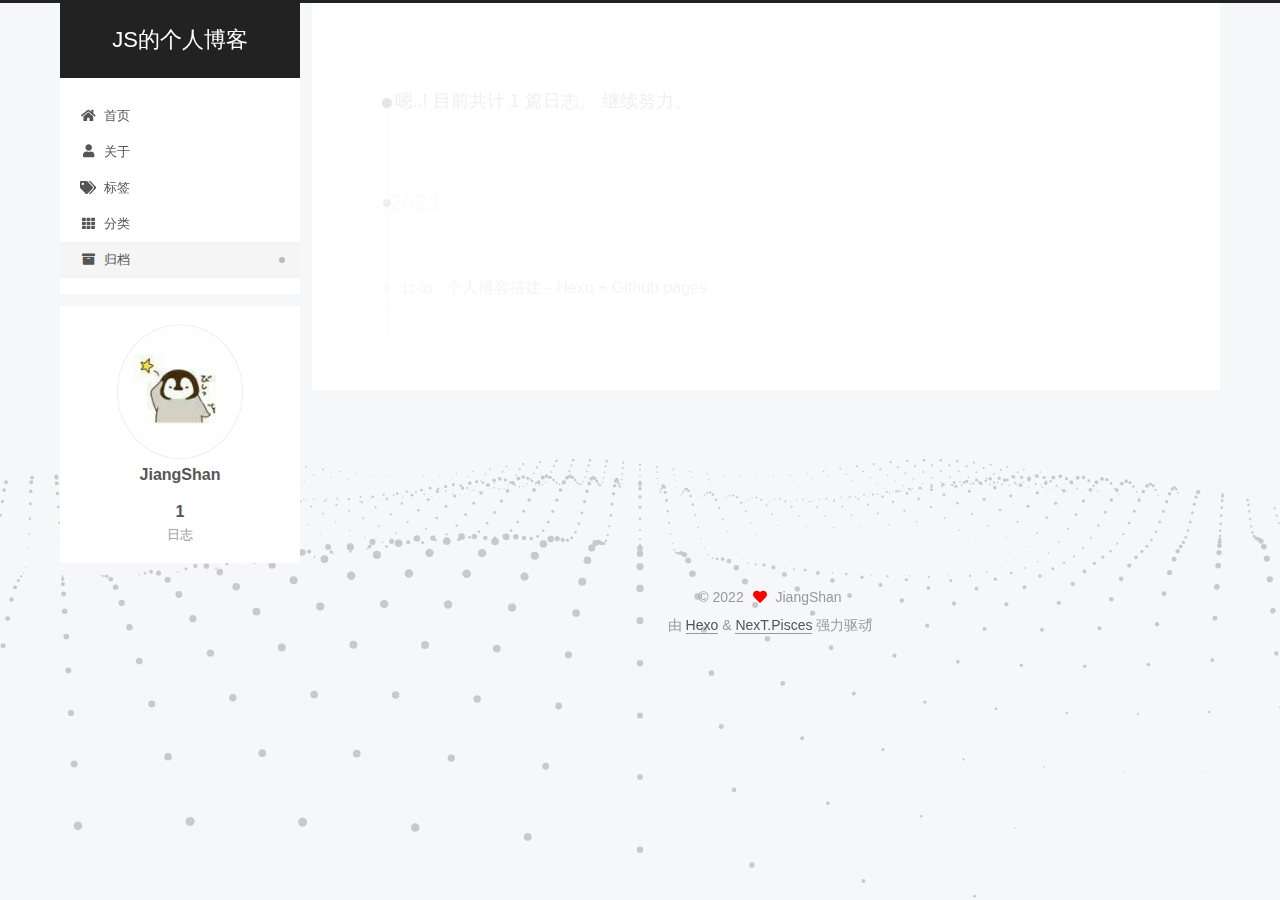
==== commit a05495ff: "Site updated: 2022-01-21 20:39:03" ====
--- a/archives/index.html
+++ b/archives/index.html
@@ -293,7 +293,7 @@
 <div class="copyright">
   
   &copy; 
-  <span itemprop="copyrightYear">2021</span>
+  <span itemprop="copyrightYear">2022</span>
   <span class="with-love">
     <i class="fa fa-heart"></i>
   </span>
--- a/css/main.css
+++ b/css/main.css
@@ -1169,7 +1169,7 @@
 }
 .links-of-author a::before,
 .links-of-author span.exturl::before {
-  background: #a259cb;
+  background: #ff7c83;
   border-radius: 50%;
   content: ' ';
   display: inline-block;
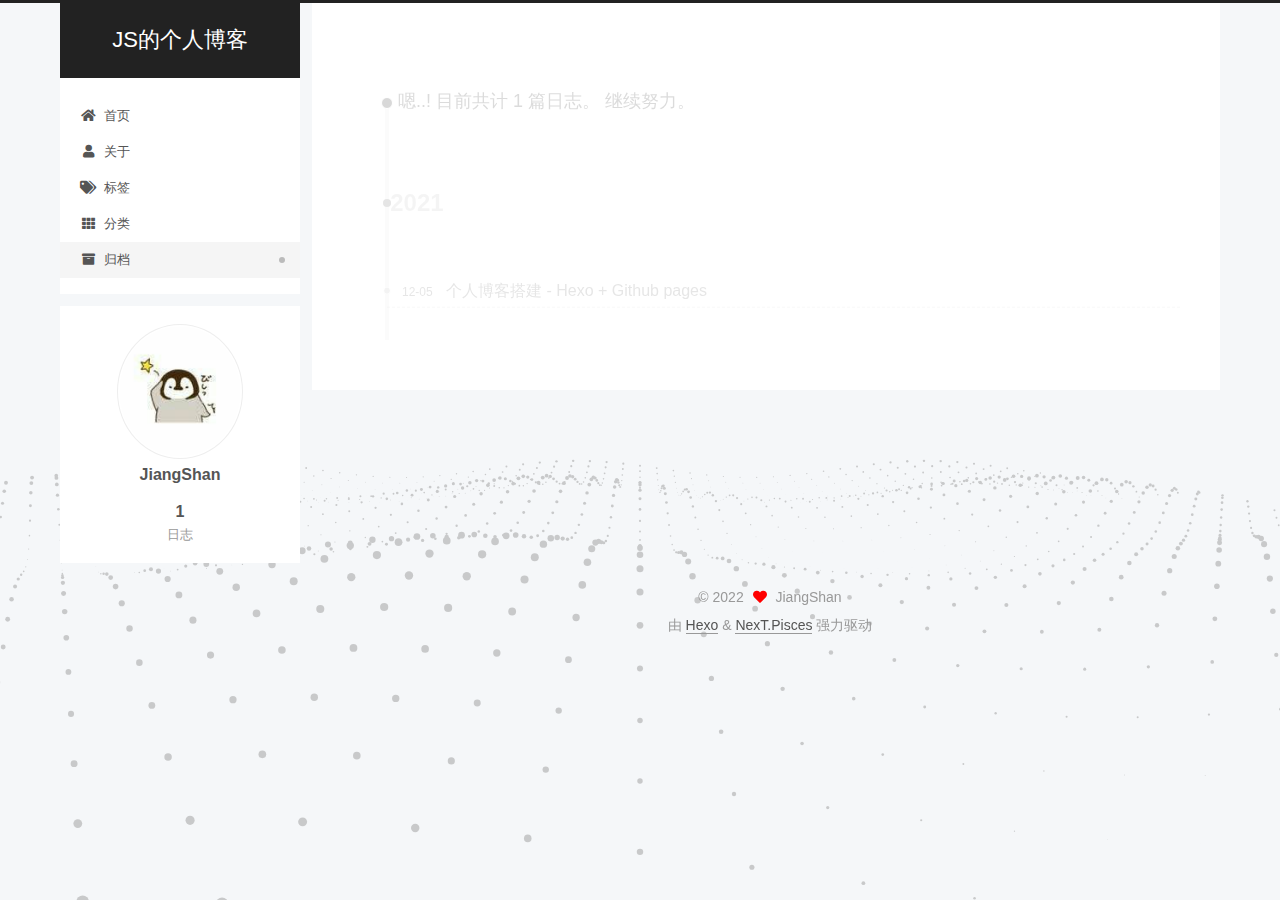
==== commit 137ee3c4: "Site updated: 2022-01-21 20:43:36" ====
--- a/archives/index.html
+++ b/archives/index.html
@@ -17,18 +17,18 @@
 
 <script id="hexo-configurations">
     var NexT = window.NexT || {};
-    var CONFIG = {"hostname":"jiangshan.site","root":"/","scheme":"Pisces","version":"7.8.0","exturl":false,"sidebar":{"position":"left","display":"post","padding":18,"offset":12,"onmobile":false},"copycode":{"enable":false,"show_result":false,"style":null},"back2top":{"enable":true,"sidebar":false,"scrollpercent":false},"bookmark":{"enable":false,"color":"#222","save":"auto"},"fancybox":false,"mediumzoom":false,"lazyload":false,"pangu":false,"comments":{"style":"tabs","active":null,"storage":true,"lazyload":false,"nav":null},"algolia":{"hits":{"per_page":10},"labels":{"input_placeholder":"Search for Posts","hits_empty":"We didn't find any results for the search: ${query}","hits_stats":"${hits} results found in ${time} ms"}},"localsearch":{"enable":false,"trigger":"auto","top_n_per_article":1,"unescape":false,"preload":false},"motion":{"enable":true,"async":false,"transition":{"post_block":"fadeIn","post_header":"slideDownIn","post_body":"slideDownIn","coll_header":"slideLeftIn","sidebar":"slideUpIn"}}};
+    var CONFIG = {"hostname":"blog.jiangshan.site","root":"/","scheme":"Pisces","version":"7.8.0","exturl":false,"sidebar":{"position":"left","display":"post","padding":18,"offset":12,"onmobile":false},"copycode":{"enable":false,"show_result":false,"style":null},"back2top":{"enable":true,"sidebar":false,"scrollpercent":false},"bookmark":{"enable":false,"color":"#222","save":"auto"},"fancybox":false,"mediumzoom":false,"lazyload":false,"pangu":false,"comments":{"style":"tabs","active":null,"storage":true,"lazyload":false,"nav":null},"algolia":{"hits":{"per_page":10},"labels":{"input_placeholder":"Search for Posts","hits_empty":"We didn't find any results for the search: ${query}","hits_stats":"${hits} results found in ${time} ms"}},"localsearch":{"enable":false,"trigger":"auto","top_n_per_article":1,"unescape":false,"preload":false},"motion":{"enable":true,"async":false,"transition":{"post_block":"fadeIn","post_header":"slideDownIn","post_body":"slideDownIn","coll_header":"slideLeftIn","sidebar":"slideUpIn"}}};
   </script>
 
   <meta property="og:type" content="website">
 <meta property="og:title" content="JS的个人博客">
-<meta property="og:url" content="http://jiangshan.site/archives/index.html">
+<meta property="og:url" content="http://blog.jiangshan.site/archives/index.html">
 <meta property="og:site_name" content="JS的个人博客">
 <meta property="og:locale">
 <meta property="article:author" content="JiangShan">
 <meta name="twitter:card" content="summary">
 
-<link rel="canonical" href="http://jiangshan.site/archives/">
+<link rel="canonical" href="http://blog.jiangshan.site/archives/">
 
 
 <script id="page-configurations">
--- a/css/main.css
+++ b/css/main.css
@@ -1169,7 +1169,7 @@
 }
 .links-of-author a::before,
 .links-of-author span.exturl::before {
-  background: #ff7c83;
+  background: #889069;
   border-radius: 50%;
   content: ' ';
   display: inline-block;
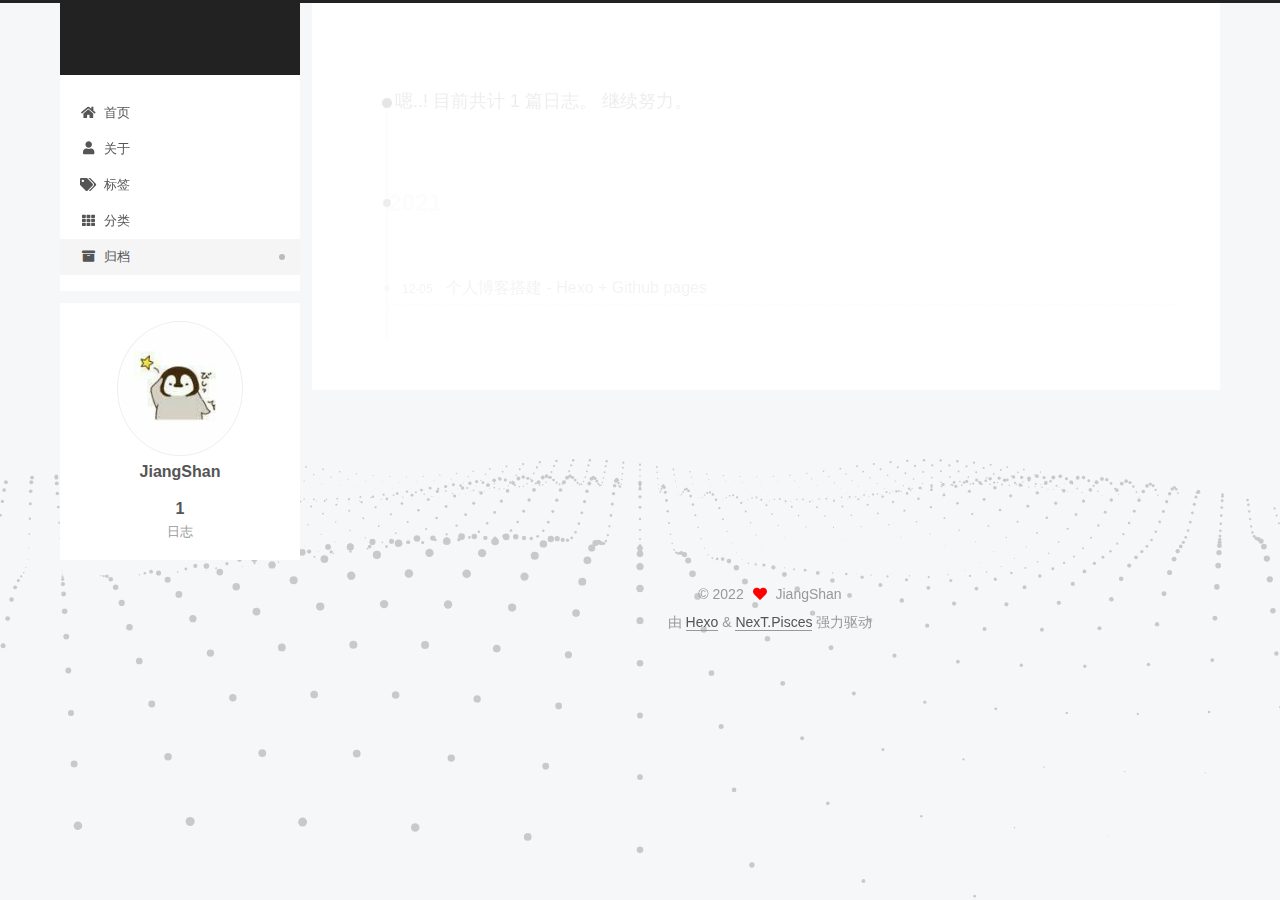
==== commit f6feaa3a: "Site updated: 2022-01-21 20:48:39" ====
--- a/archives/index.html
+++ b/archives/index.html
@@ -17,18 +17,18 @@
 
 <script id="hexo-configurations">
     var NexT = window.NexT || {};
-    var CONFIG = {"hostname":"blog.jiangshan.site","root":"/","scheme":"Pisces","version":"7.8.0","exturl":false,"sidebar":{"position":"left","display":"post","padding":18,"offset":12,"onmobile":false},"copycode":{"enable":false,"show_result":false,"style":null},"back2top":{"enable":true,"sidebar":false,"scrollpercent":false},"bookmark":{"enable":false,"color":"#222","save":"auto"},"fancybox":false,"mediumzoom":false,"lazyload":false,"pangu":false,"comments":{"style":"tabs","active":null,"storage":true,"lazyload":false,"nav":null},"algolia":{"hits":{"per_page":10},"labels":{"input_placeholder":"Search for Posts","hits_empty":"We didn't find any results for the search: ${query}","hits_stats":"${hits} results found in ${time} ms"}},"localsearch":{"enable":false,"trigger":"auto","top_n_per_article":1,"unescape":false,"preload":false},"motion":{"enable":true,"async":false,"transition":{"post_block":"fadeIn","post_header":"slideDownIn","post_body":"slideDownIn","coll_header":"slideLeftIn","sidebar":"slideUpIn"}}};
+    var CONFIG = {"hostname":"jiangshan.site","root":"/","scheme":"Pisces","version":"7.8.0","exturl":false,"sidebar":{"position":"left","display":"post","padding":18,"offset":12,"onmobile":false},"copycode":{"enable":false,"show_result":false,"style":null},"back2top":{"enable":true,"sidebar":false,"scrollpercent":false},"bookmark":{"enable":false,"color":"#222","save":"auto"},"fancybox":false,"mediumzoom":false,"lazyload":false,"pangu":false,"comments":{"style":"tabs","active":null,"storage":true,"lazyload":false,"nav":null},"algolia":{"hits":{"per_page":10},"labels":{"input_placeholder":"Search for Posts","hits_empty":"We didn't find any results for the search: ${query}","hits_stats":"${hits} results found in ${time} ms"}},"localsearch":{"enable":false,"trigger":"auto","top_n_per_article":1,"unescape":false,"preload":false},"motion":{"enable":true,"async":false,"transition":{"post_block":"fadeIn","post_header":"slideDownIn","post_body":"slideDownIn","coll_header":"slideLeftIn","sidebar":"slideUpIn"}}};
   </script>
 
   <meta property="og:type" content="website">
-<meta property="og:title" content="JS的个人博客">
-<meta property="og:url" content="http://blog.jiangshan.site/archives/index.html">
-<meta property="og:site_name" content="JS的个人博客">
+<meta property="og:title">
+<meta property="og:url" content="http://jiangshan.site/archives/index.html">
+<meta property="og:site_name">
 <meta property="og:locale">
 <meta property="article:author" content="JiangShan">
 <meta name="twitter:card" content="summary">
 
-<link rel="canonical" href="http://blog.jiangshan.site/archives/">
+<link rel="canonical" href="http://jiangshan.site/archives/">
 
 
 <script id="page-configurations">
@@ -41,7 +41,7 @@
   };
 </script>
 
-  <title>归档 | JS的个人博客</title>
+  <title>归档 | </title>
   
 
 
@@ -92,7 +92,7 @@
 
     <a href="/" class="brand" rel="start">
       <span class="logo-line-before"><i></i></span>
-      <h1 class="site-title">JS的个人博客</h1>
+      <h1 class="site-title"></h1>
       <span class="logo-line-after"><i></i></span>
     </a>
   </div>
--- a/css/main.css
+++ b/css/main.css
@@ -1169,7 +1169,7 @@
 }
 .links-of-author a::before,
 .links-of-author span.exturl::before {
-  background: #889069;
+  background: #ffdb9c;
   border-radius: 50%;
   content: ' ';
   display: inline-block;
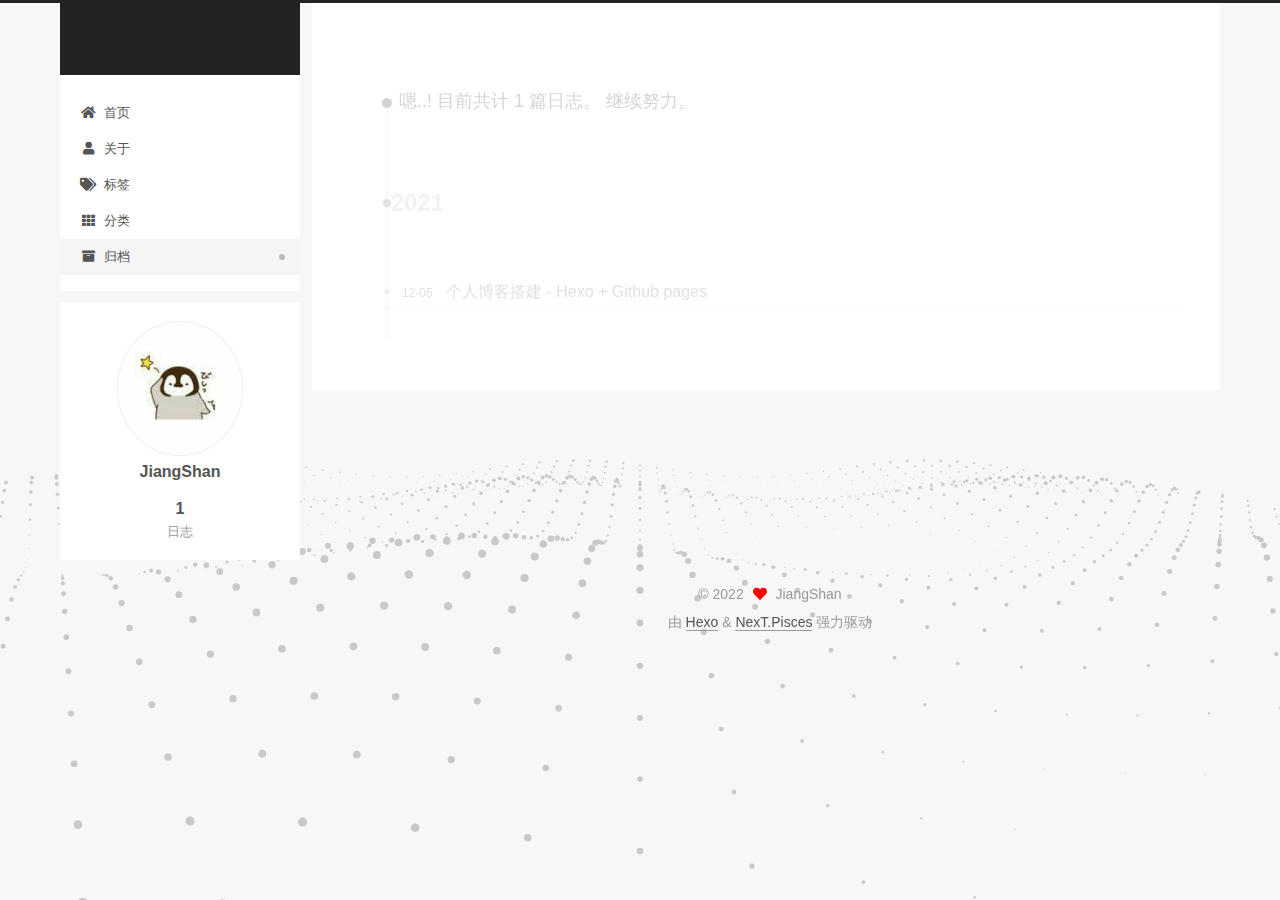
==== commit 34122549: "Site updated: 2022-01-21 20:50:20" ====
--- a/archives/index.html
+++ b/archives/index.html
@@ -17,18 +17,18 @@
 
 <script id="hexo-configurations">
     var NexT = window.NexT || {};
-    var CONFIG = {"hostname":"jiangshan.site","root":"/","scheme":"Pisces","version":"7.8.0","exturl":false,"sidebar":{"position":"left","display":"post","padding":18,"offset":12,"onmobile":false},"copycode":{"enable":false,"show_result":false,"style":null},"back2top":{"enable":true,"sidebar":false,"scrollpercent":false},"bookmark":{"enable":false,"color":"#222","save":"auto"},"fancybox":false,"mediumzoom":false,"lazyload":false,"pangu":false,"comments":{"style":"tabs","active":null,"storage":true,"lazyload":false,"nav":null},"algolia":{"hits":{"per_page":10},"labels":{"input_placeholder":"Search for Posts","hits_empty":"We didn't find any results for the search: ${query}","hits_stats":"${hits} results found in ${time} ms"}},"localsearch":{"enable":false,"trigger":"auto","top_n_per_article":1,"unescape":false,"preload":false},"motion":{"enable":true,"async":false,"transition":{"post_block":"fadeIn","post_header":"slideDownIn","post_body":"slideDownIn","coll_header":"slideLeftIn","sidebar":"slideUpIn"}}};
+    var CONFIG = {"hostname":"blog.jiangshan.site","root":"/","scheme":"Pisces","version":"7.8.0","exturl":false,"sidebar":{"position":"left","display":"post","padding":18,"offset":12,"onmobile":false},"copycode":{"enable":false,"show_result":false,"style":null},"back2top":{"enable":true,"sidebar":false,"scrollpercent":false},"bookmark":{"enable":false,"color":"#222","save":"auto"},"fancybox":false,"mediumzoom":false,"lazyload":false,"pangu":false,"comments":{"style":"tabs","active":null,"storage":true,"lazyload":false,"nav":null},"algolia":{"hits":{"per_page":10},"labels":{"input_placeholder":"Search for Posts","hits_empty":"We didn't find any results for the search: ${query}","hits_stats":"${hits} results found in ${time} ms"}},"localsearch":{"enable":false,"trigger":"auto","top_n_per_article":1,"unescape":false,"preload":false},"motion":{"enable":true,"async":false,"transition":{"post_block":"fadeIn","post_header":"slideDownIn","post_body":"slideDownIn","coll_header":"slideLeftIn","sidebar":"slideUpIn"}}};
   </script>
 
   <meta property="og:type" content="website">
 <meta property="og:title">
-<meta property="og:url" content="http://jiangshan.site/archives/index.html">
+<meta property="og:url" content="http://blog.jiangshan.site/archives/index.html">
 <meta property="og:site_name">
 <meta property="og:locale">
 <meta property="article:author" content="JiangShan">
 <meta name="twitter:card" content="summary">
 
-<link rel="canonical" href="http://jiangshan.site/archives/">
+<link rel="canonical" href="http://blog.jiangshan.site/archives/">
 
 
 <script id="page-configurations">
--- a/css/main.css
+++ b/css/main.css
@@ -1169,7 +1169,7 @@
 }
 .links-of-author a::before,
 .links-of-author span.exturl::before {
-  background: #ffdb9c;
+  background: #ff9477;
   border-radius: 50%;
   content: ' ';
   display: inline-block;
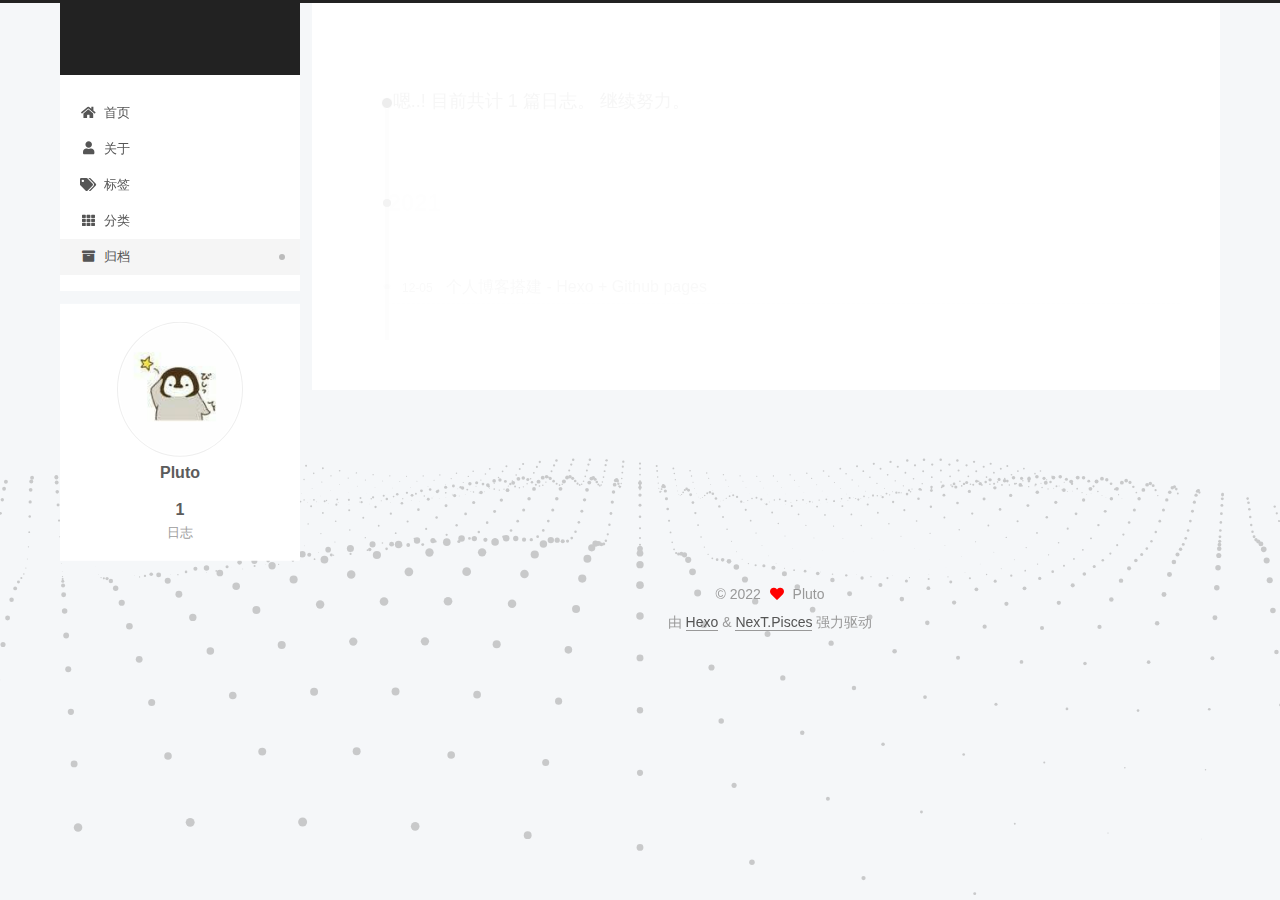
==== commit 89ec9c04: "Site updated: 2022-01-21 20:53:54" ====
--- a/archives/index.html
+++ b/archives/index.html
@@ -25,7 +25,7 @@
 <meta property="og:url" content="http://blog.jiangshan.site/archives/index.html">
 <meta property="og:site_name">
 <meta property="og:locale">
-<meta property="article:author" content="JiangShan">
+<meta property="article:author" content="Pluto">
 <meta name="twitter:card" content="summary">
 
 <link rel="canonical" href="http://blog.jiangshan.site/archives/">
@@ -255,9 +255,9 @@
 
       <div class="site-overview-wrap sidebar-panel">
         <div class="site-author motion-element" itemprop="author" itemscope itemtype="http://schema.org/Person">
-    <img class="site-author-image" itemprop="image" alt="JiangShan"
+    <img class="site-author-image" itemprop="image" alt="Pluto"
       src="/images/avatar.jpg">
-  <p class="site-author-name" itemprop="name">JiangShan</p>
+  <p class="site-author-name" itemprop="name">Pluto</p>
   <div class="site-description" itemprop="description"></div>
 </div>
 <div class="site-state-wrap motion-element">
@@ -297,7 +297,7 @@
   <span class="with-love">
     <i class="fa fa-heart"></i>
   </span>
-  <span class="author" itemprop="copyrightHolder">JiangShan</span>
+  <span class="author" itemprop="copyrightHolder">Pluto</span>
 </div>
   <div class="powered-by">由 <a href="https://hexo.io/" class="theme-link" rel="noopener" target="_blank">Hexo</a> & <a href="https://pisces.theme-next.org/" class="theme-link" rel="noopener" target="_blank">NexT.Pisces</a> 强力驱动
   </div>
--- a/css/main.css
+++ b/css/main.css
@@ -1169,7 +1169,7 @@
 }
 .links-of-author a::before,
 .links-of-author span.exturl::before {
-  background: #ff9477;
+  background: #bd6aff;
   border-radius: 50%;
   content: ' ';
   display: inline-block;
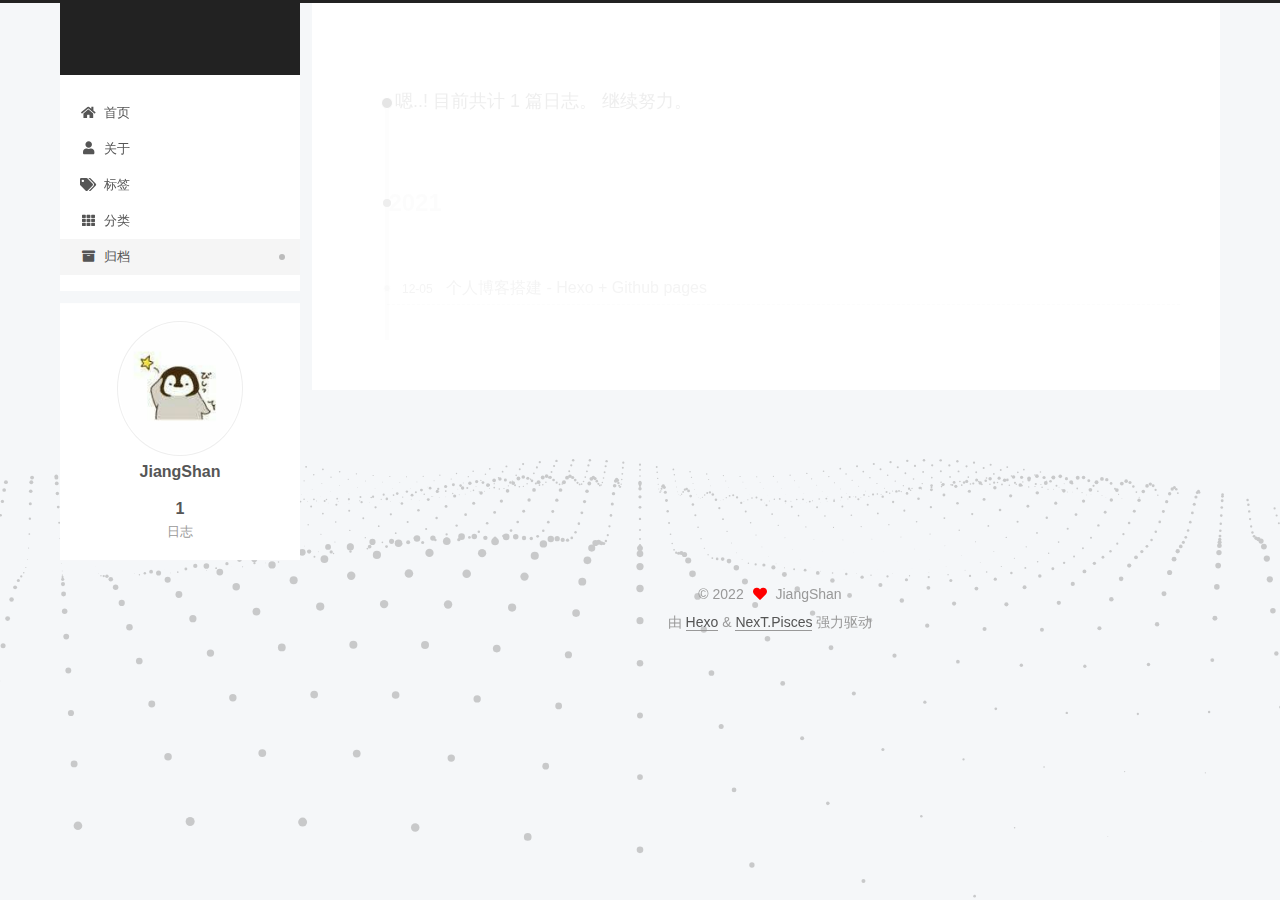
==== commit 0170d8c0: "Site updated: 2022-01-21 20:55:42" ====
--- a/archives/index.html
+++ b/archives/index.html
@@ -25,7 +25,7 @@
 <meta property="og:url" content="http://blog.jiangshan.site/archives/index.html">
 <meta property="og:site_name">
 <meta property="og:locale">
-<meta property="article:author" content="Pluto">
+<meta property="article:author" content="JiangShan">
 <meta name="twitter:card" content="summary">
 
 <link rel="canonical" href="http://blog.jiangshan.site/archives/">
@@ -255,9 +255,9 @@
 
       <div class="site-overview-wrap sidebar-panel">
         <div class="site-author motion-element" itemprop="author" itemscope itemtype="http://schema.org/Person">
-    <img class="site-author-image" itemprop="image" alt="Pluto"
+    <img class="site-author-image" itemprop="image" alt="JiangShan"
       src="/images/avatar.jpg">
-  <p class="site-author-name" itemprop="name">Pluto</p>
+  <p class="site-author-name" itemprop="name">JiangShan</p>
   <div class="site-description" itemprop="description"></div>
 </div>
 <div class="site-state-wrap motion-element">
@@ -297,7 +297,7 @@
   <span class="with-love">
     <i class="fa fa-heart"></i>
   </span>
-  <span class="author" itemprop="copyrightHolder">Pluto</span>
+  <span class="author" itemprop="copyrightHolder">JiangShan</span>
 </div>
   <div class="powered-by">由 <a href="https://hexo.io/" class="theme-link" rel="noopener" target="_blank">Hexo</a> & <a href="https://pisces.theme-next.org/" class="theme-link" rel="noopener" target="_blank">NexT.Pisces</a> 强力驱动
   </div>
--- a/css/main.css
+++ b/css/main.css
@@ -1169,7 +1169,7 @@
 }
 .links-of-author a::before,
 .links-of-author span.exturl::before {
-  background: #bd6aff;
+  background: #ff2dff;
   border-radius: 50%;
   content: ' ';
   display: inline-block;
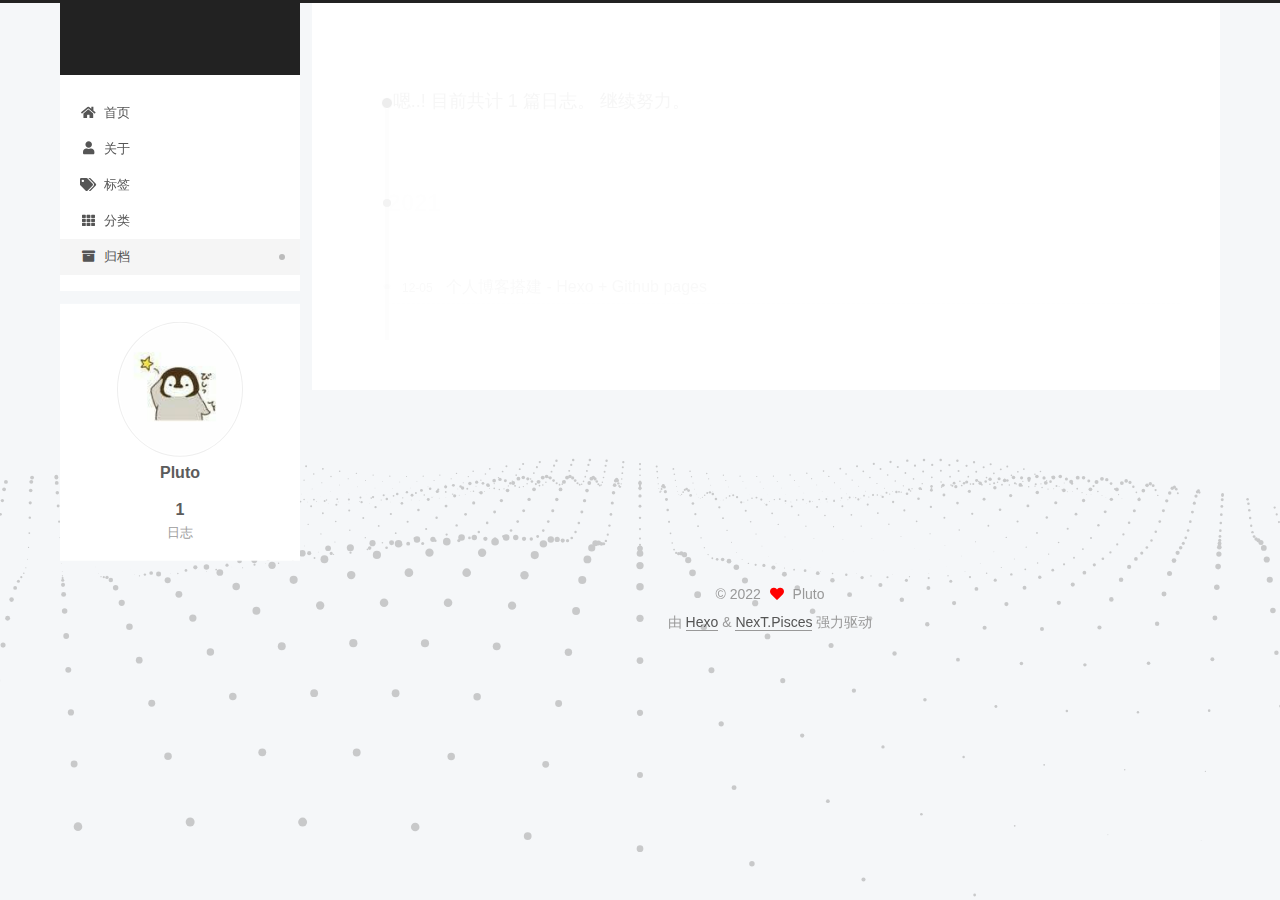
==== commit f8d17658: "Site updated: 2022-01-21 21:53:16" ====
--- a/archives/index.html
+++ b/archives/index.html
@@ -25,7 +25,7 @@
 <meta property="og:url" content="http://blog.jiangshan.site/archives/index.html">
 <meta property="og:site_name">
 <meta property="og:locale">
-<meta property="article:author" content="JiangShan">
+<meta property="article:author" content="Pluto">
 <meta name="twitter:card" content="summary">
 
 <link rel="canonical" href="http://blog.jiangshan.site/archives/">
@@ -255,9 +255,9 @@
 
       <div class="site-overview-wrap sidebar-panel">
         <div class="site-author motion-element" itemprop="author" itemscope itemtype="http://schema.org/Person">
-    <img class="site-author-image" itemprop="image" alt="JiangShan"
+    <img class="site-author-image" itemprop="image" alt="Pluto"
       src="/images/avatar.jpg">
-  <p class="site-author-name" itemprop="name">JiangShan</p>
+  <p class="site-author-name" itemprop="name">Pluto</p>
   <div class="site-description" itemprop="description"></div>
 </div>
 <div class="site-state-wrap motion-element">
@@ -297,7 +297,7 @@
   <span class="with-love">
     <i class="fa fa-heart"></i>
   </span>
-  <span class="author" itemprop="copyrightHolder">JiangShan</span>
+  <span class="author" itemprop="copyrightHolder">Pluto</span>
 </div>
   <div class="powered-by">由 <a href="https://hexo.io/" class="theme-link" rel="noopener" target="_blank">Hexo</a> & <a href="https://pisces.theme-next.org/" class="theme-link" rel="noopener" target="_blank">NexT.Pisces</a> 强力驱动
   </div>
--- a/css/main.css
+++ b/css/main.css
@@ -1169,7 +1169,7 @@
 }
 .links-of-author a::before,
 .links-of-author span.exturl::before {
-  background: #ff2dff;
+  background: #42f052;
   border-radius: 50%;
   content: ' ';
   display: inline-block;
